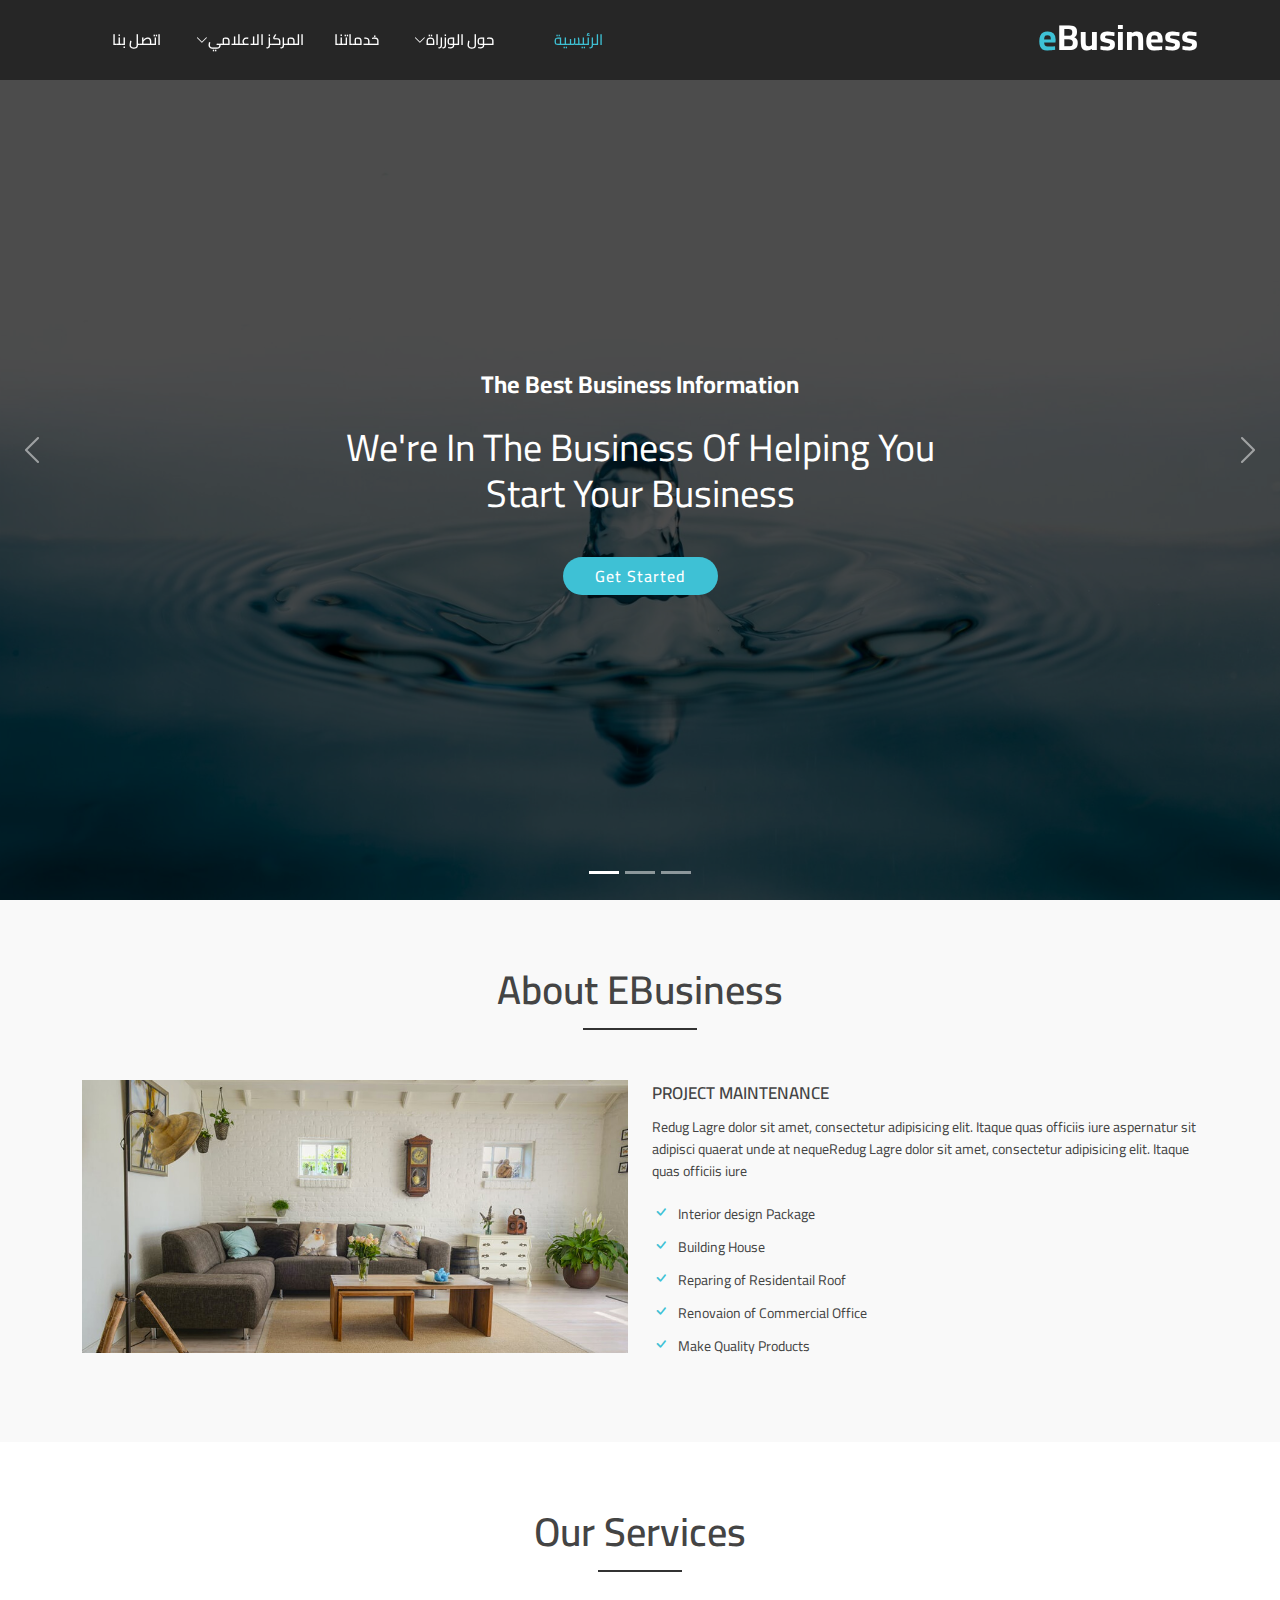
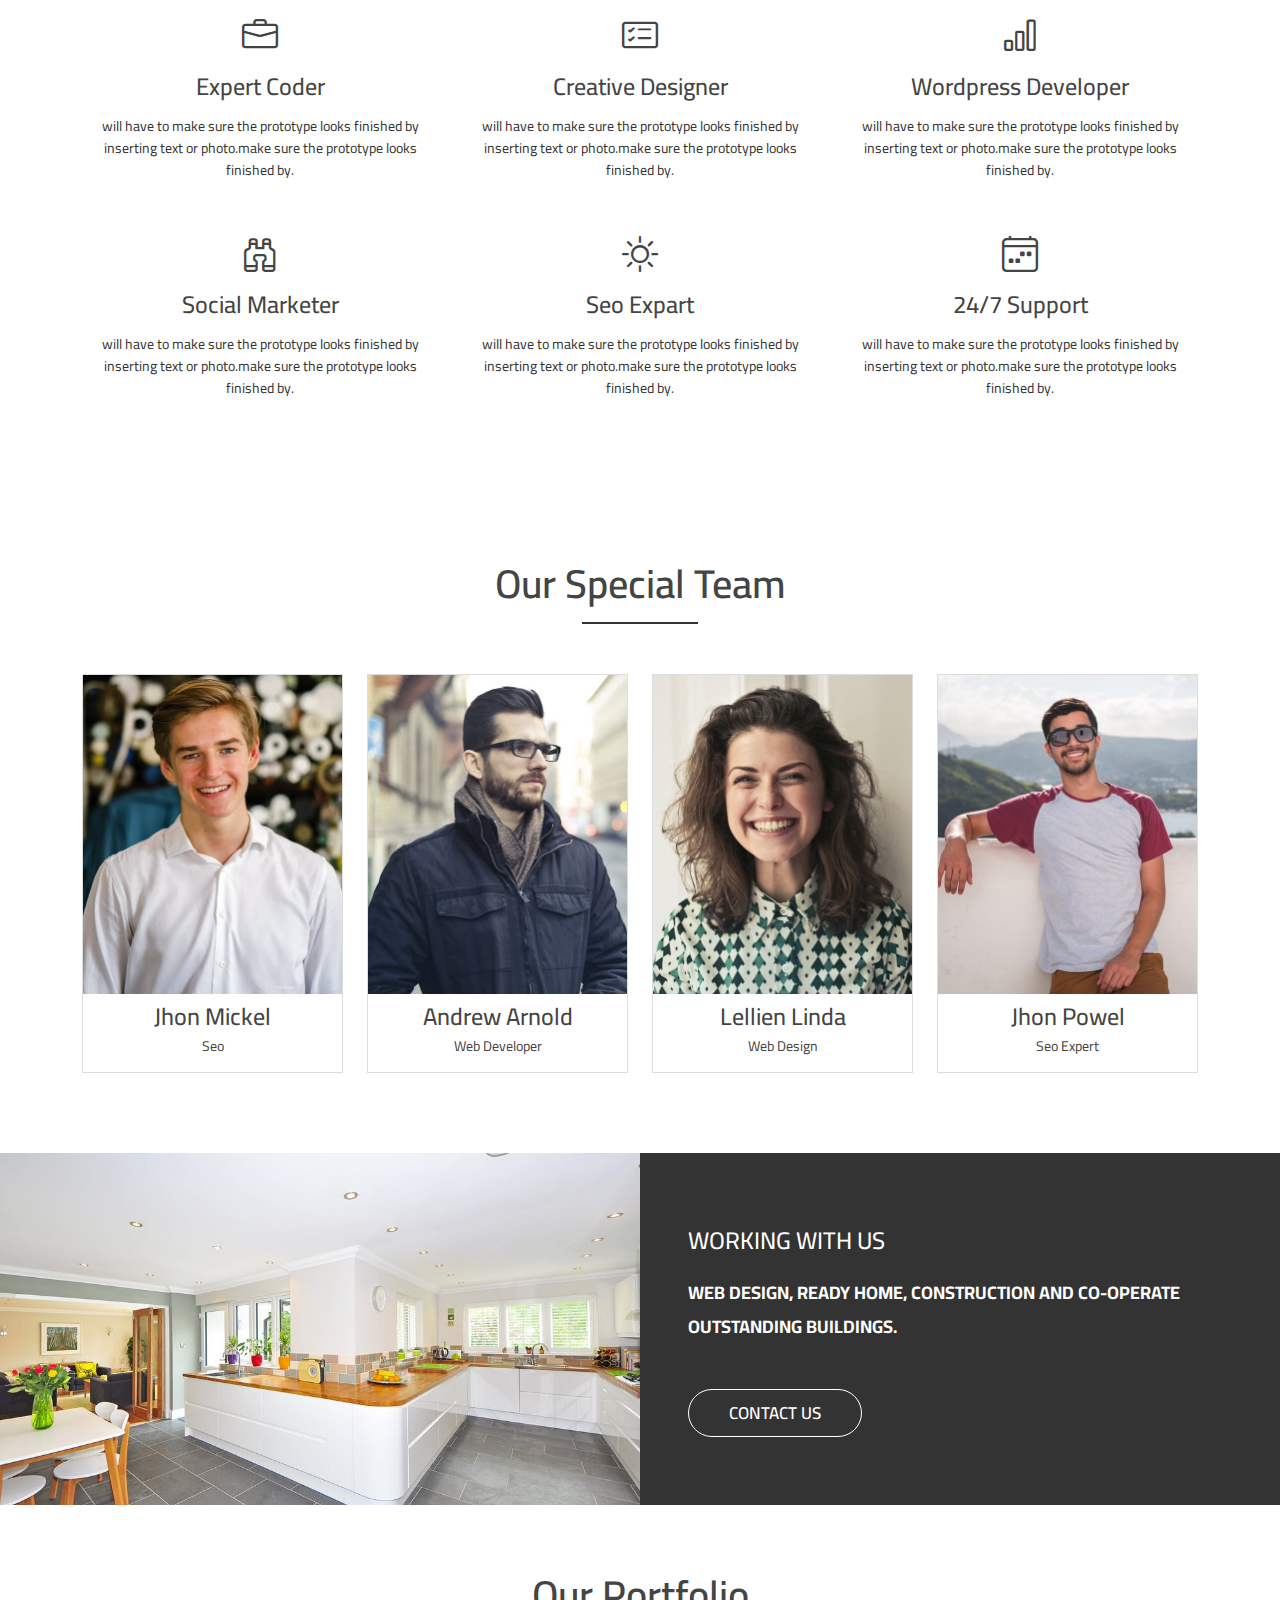
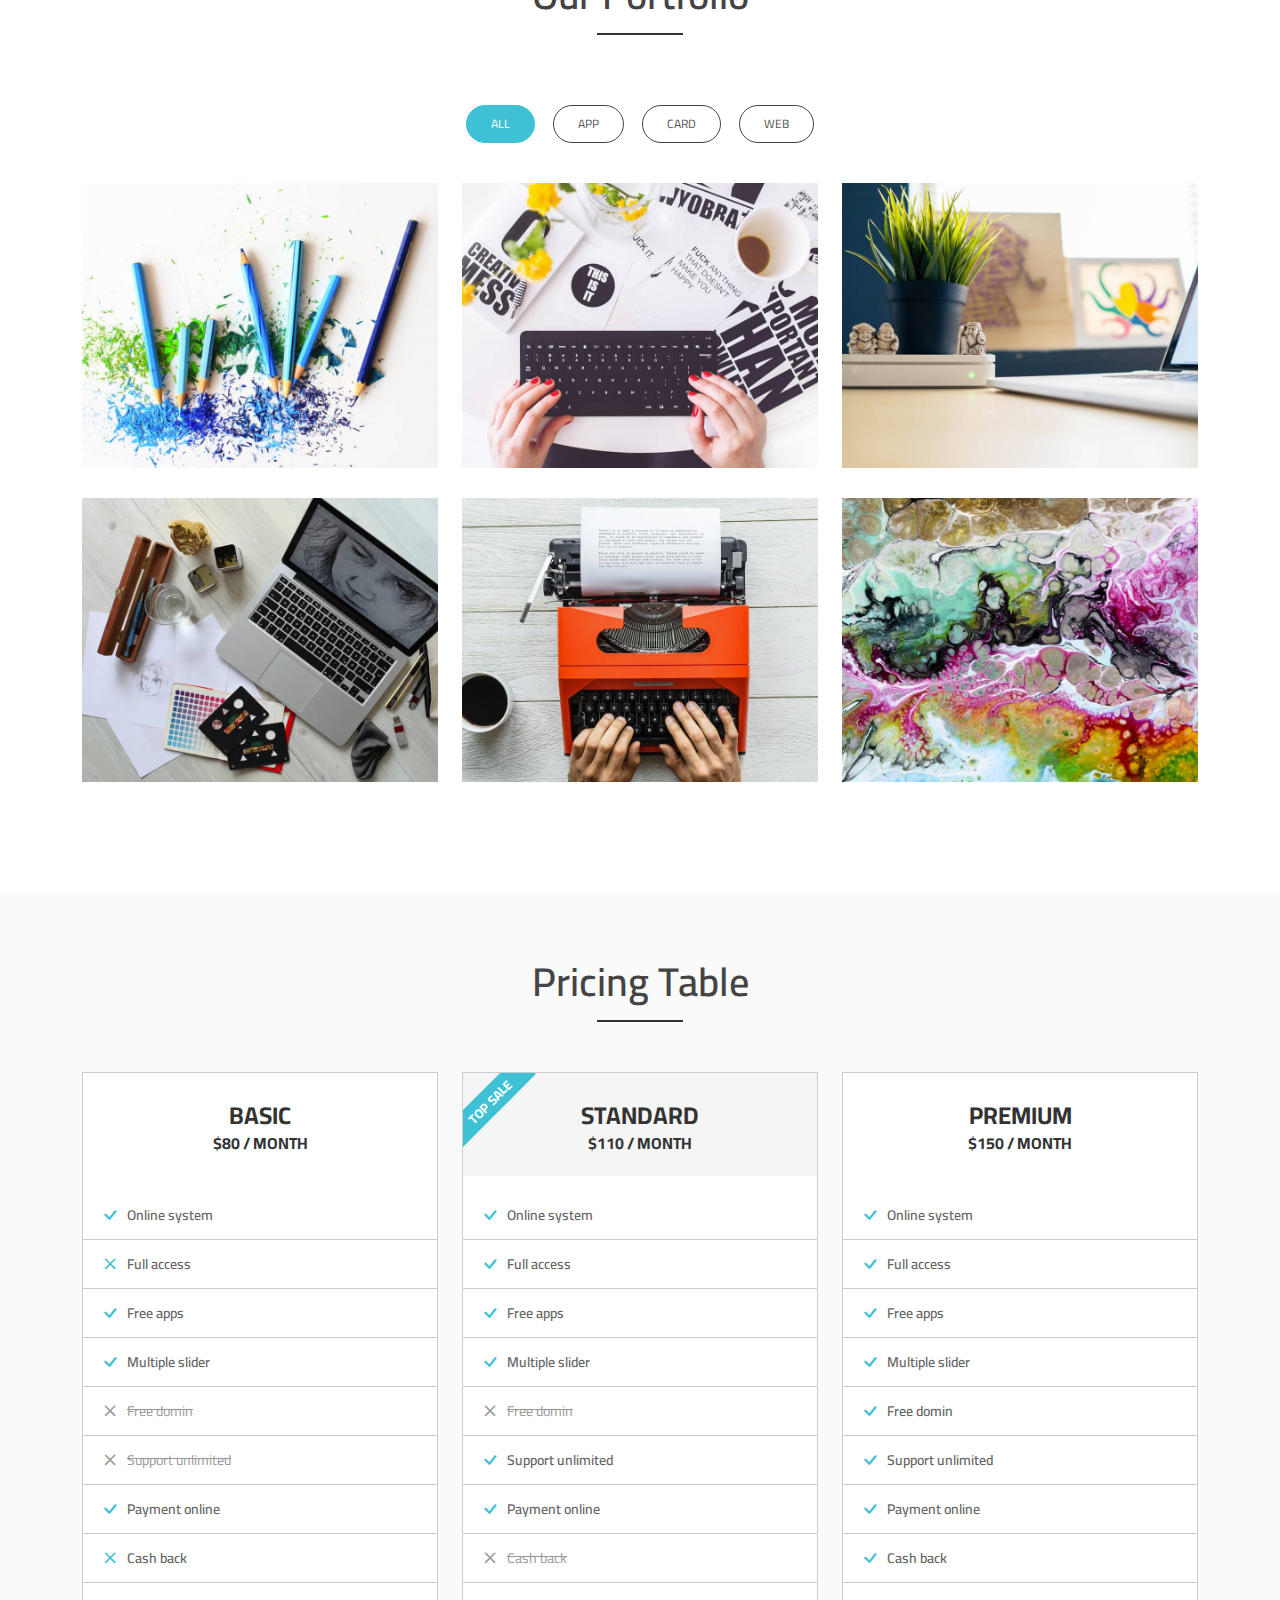
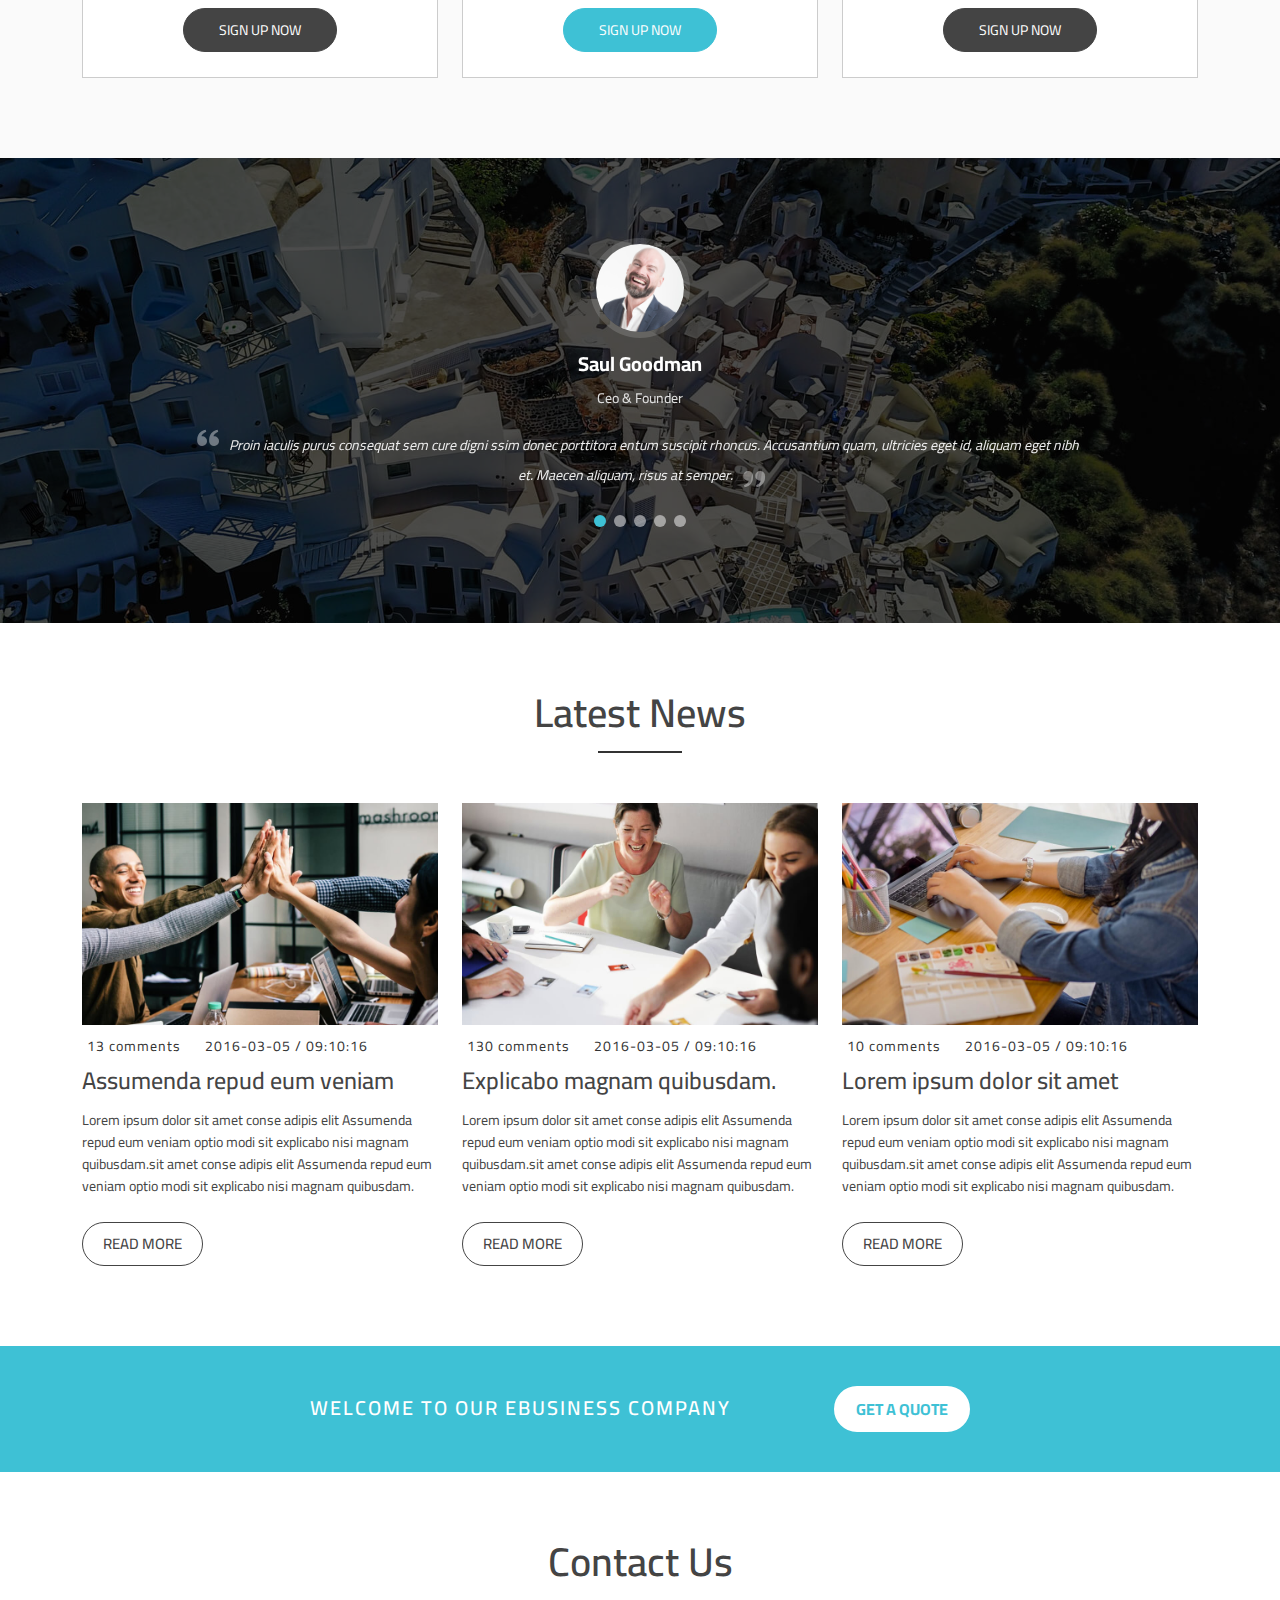
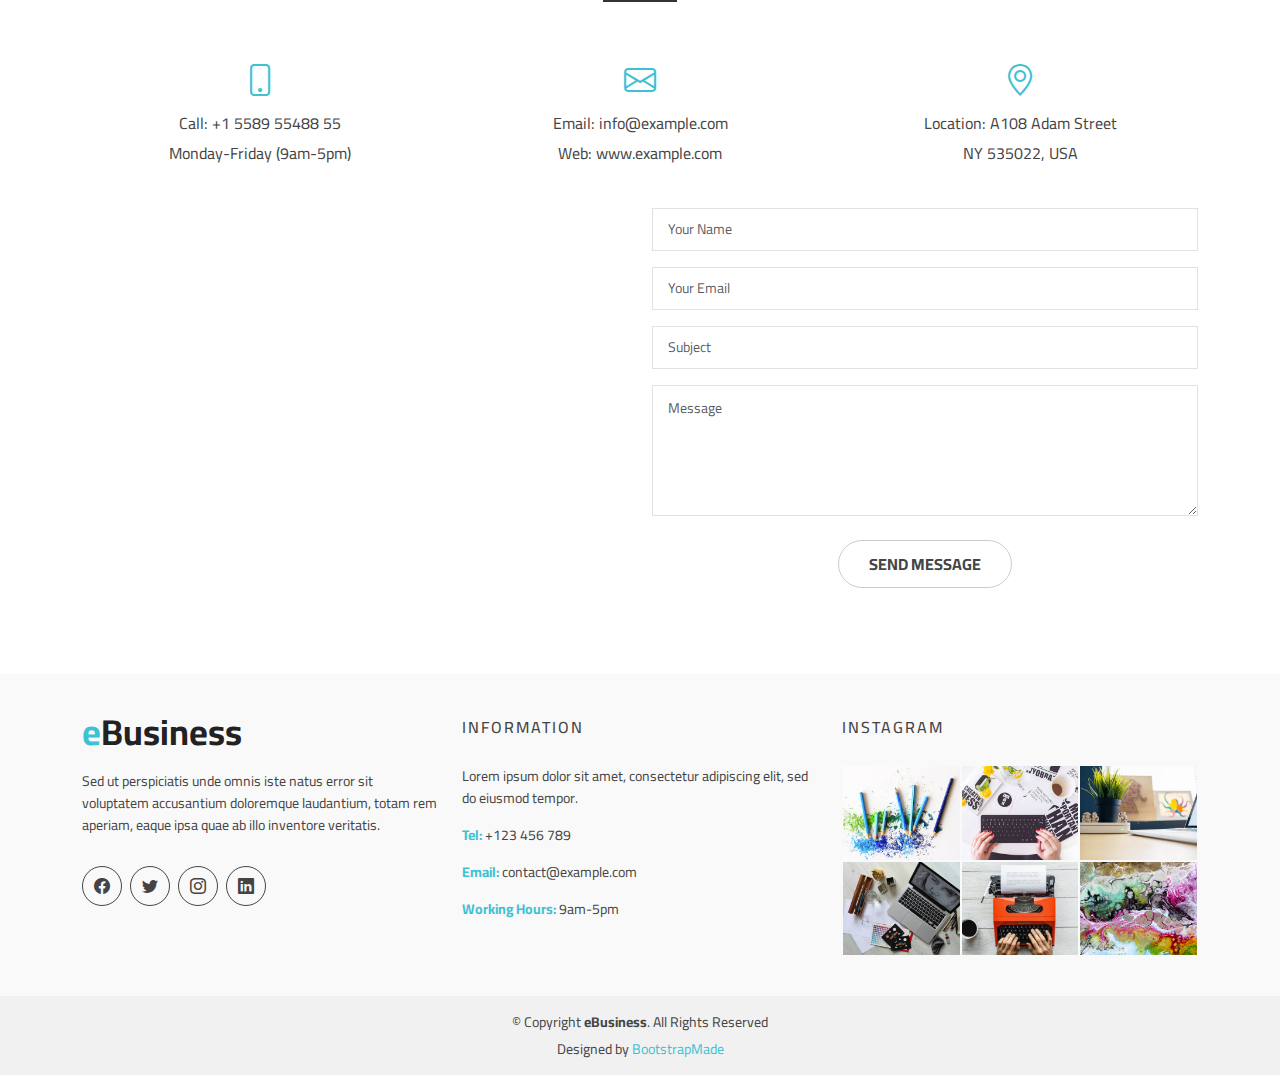
==== index.html @ b9f09166 "dd" ====
<!DOCTYPE html>
<html lang="en">

<head>
  <meta charset="utf-8">
  <meta content="width=device-width, initial-scale=1.0" name="viewport">

  <title>وزارة المياه</title>
  <meta content="" name="description">
  <meta content="" name="keywords">

  <!-- Favicons -->
  <link href="assets/img/favicon.png" rel="icon">
  <link href="assets/img/apple-touch-icon.png" rel="apple-touch-icon">

  <!-- Google Fonts -->
  <link href="https://fonts.googleapis.com/css?family=Cairo:300,400,400i,600,700|Raleway:300,400,400i,500,500i,700,800,900" rel="stylesheet">

  <!-- Vendor CSS Files -->
  <link href="assets/vendor/animate.css/animate.min.css" rel="stylesheet">
  <link href="assets/vendor/bootstrap/css/bootstrap.min.css" rel="stylesheet">
  <link href="assets/vendor/bootstrap-icons/bootstrap-icons.css" rel="stylesheet">
  <link href="assets/vendor/boxicons/css/boxicons.min.css" rel="stylesheet">
  <link href="assets/vendor/glightbox/css/glightbox.min.css" rel="stylesheet">
  <link href="assets/vendor/swiper/swiper-bundle.min.css" rel="stylesheet">

  <!-- Template Main CSS File -->
  <link href="assets/css/style.css" rel="stylesheet">

</head>

<body>

  <!-- ======= Header ======= -->
  <header id="header" class="fixed-top d-flex align-items-center" style="direction: rtl;">
    <div class="container d-flex justify-content-between">

      <div class="logo">
        <h1><a href="index.html"><span>e</span>Business</a></h1>
        <!-- Uncomment below if you prefer to use an image logo -->
        <!-- <a href="index.html"><img src="assets/img/logo.png" alt="" class="img-fluid"></a>-->
      </div>

      <nav id="navbar" class="navbar">
        <ul>
          <li><a class="nav-link scrollto active" href="#hero">الرئيسية</a></li>
          <li><a class="nav-link scrollto" href="#about"></a></li>
          <li class="dropdown"><a href="#"><span>حول الوزراة</span> <i class="bi bi-chevron-down"></i></a>
            <ul>
             
              <li><a href="#">نبدة عن وزارة</a></li>
              <li><a href="#">  اهدافنا</a></li>
              <li><a href="#">  هكيل الوزراة</a></li>

            </ul>
          </li>
          <li><a class="nav-link scrollto" href="#services">خدماتنا</a></li>
          <li class="dropdown"><a href="#"><span>المركز الاعلامي</span> <i class="bi bi-chevron-down"></i></a>
            <ul>
             
              <li><a href="#">الاخبار</a></li>
              <li><a href="#">  الاعلانات</a></li>
            </ul>
          </li>
          <li><a class="nav-link scrollto" href="#contact">اتصل بنا</a></li>
        </ul>
        <i class="bi bi-list mobile-nav-toggle"></i>
      </nav><!-- .navbar -->

    </div>
  </header><!-- End Header -->

  <!-- ======= hero Section ======= -->
  <section id="hero">
    <div class="hero-container">
      <div id="heroCarousel" class="carousel slide carousel-fade" data-bs-ride="carousel" data-bs-interval="5000">

        <ol id="hero-carousel-indicators" class="carousel-indicators"></ol>

        <div class="carousel-inner" role="listbox">

          <div class="carousel-item active" style="background-image: url(assets/img/hero-carousel/1.jpg)">
            <div class="carousel-container">
              <div class="container">
                <h2 class="animate__animated animate__fadeInDown">The Best Business Information </h2>
                <p class="animate__animated animate__fadeInUp">We're In The Business Of Helping You Start Your Business</p>
                <a href="#about" class="btn-get-started scrollto animate__animated animate__fadeInUp">Get Started</a>
              </div>
            </div>
          </div>

          <div class="carousel-item" style="background-image: url(assets/img/hero-carousel/2.jpg)">
            <div class="carousel-container">
              <div class="container">
                <h2 class="animate__animated animate__fadeInDown">At vero eos et accusamus</h2>
                <p class="animate__animated animate__fadeInUp">Helping Business Security & Peace of Mind for Your Family</p>
                <a href="#about" class="btn-get-started scrollto animate__animated animate__fadeInUp">Get Started</a>
              </div>
            </div>
          </div>

          <div class="carousel-item" style="background-image: url(assets/img/hero-carousel/3.jpg)">
            <div class="carousel-container">
              <div class="container">
                <h2 class="animate__animated animate__fadeInDown">Temporibus autem quibusdam</h2>
                <p class="animate__animated animate__fadeInUp">Beatae vitae dicta sunt explicabo. Nemo enim ipsam voluptatem</p>
                <a href="#about" class="btn-get-started scrollto animate__animated animate__fadeInUp">Get Started</a>
              </div>
            </div>
          </div>

        </div>

        <a class="carousel-control-prev" href="#heroCarousel" role="button" data-bs-slide="prev">
          <span class="carousel-control-prev-icon bi bi-chevron-left" aria-hidden="true"></span>
        </a>

        <a class="carousel-control-next" href="#heroCarousel" role="button" data-bs-slide="next">
          <span class="carousel-control-next-icon bi bi-chevron-right" aria-hidden="true"></span>
        </a>

      </div>
    </div>
  </section><!-- End Hero Section -->

  <main id="main">

    <!-- ======= About Section ======= -->
    <div id="about" class="about-area area-padding">
      <div class="container">
        <div class="row">
          <div class="col-md-12 col-sm-12 col-xs-12">
            <div class="section-headline text-center">
              <h2>About eBusiness</h2>
            </div>
          </div>
        </div>
        <div class="row">
          <!-- single-well start-->
          <div class="col-md-6 col-sm-6 col-xs-12">
            <div class="well-left">
              <div class="single-well">
                <a href="#">
                  <img src="assets/img/about/1.jpg" alt="">
                </a>
              </div>
            </div>
          </div>
          <!-- single-well end-->
          <div class="col-md-6 col-sm-6 col-xs-12">
            <div class="well-middle">
              <div class="single-well">
                <a href="#">
                  <h4 class="sec-head">project Maintenance</h4>
                </a>
                <p>
                  Redug Lagre dolor sit amet, consectetur adipisicing elit. Itaque quas officiis iure aspernatur sit adipisci quaerat unde at nequeRedug Lagre dolor sit amet, consectetur adipisicing elit. Itaque quas officiis iure
                </p>
                <ul>
                  <li>
                    <i class="bi bi-check"></i> Interior design Package
                  </li>
                  <li>
                    <i class="bi bi-check"></i> Building House
                  </li>
                  <li>
                    <i class="bi bi-check"></i> Reparing of Residentail Roof
                  </li>
                  <li>
                    <i class="bi bi-check"></i> Renovaion of Commercial Office
                  </li>
                  <li>
                    <i class="bi bi-check"></i> Make Quality Products
                  </li>
                </ul>
              </div>
            </div>
          </div>
          <!-- End col-->
        </div>
      </div>
    </div><!-- End About Section -->

    <!-- ======= Services Section ======= -->
    <div id="services" class="services-area area-padding">
      <div class="container">
        <div class="row">
          <div class="col-md-12 col-sm-12 col-xs-12">
            <div class="section-headline services-head text-center">
              <h2>Our Services</h2>
            </div>
          </div>
        </div>
        <div class="row text-center">
          <!-- Start Left services -->
          <div class="col-md-4 col-sm-4 col-xs-12">
            <div class="about-move">
              <div class="services-details">
                <div class="single-services">
                  <a class="services-icon" href="#">
                    <i class="bi bi-briefcase"></i>
                  </a>
                  <h4>Expert Coder</h4>
                  <p>
                    will have to make sure the prototype looks finished by inserting text or photo.make sure the prototype looks finished by.
                  </p>
                </div>
              </div>
              <!-- end about-details -->
            </div>
          </div>
          <div class="col-md-4 col-sm-4 col-xs-12">
            <div class="about-move">
              <div class="services-details">
                <div class="single-services">
                  <a class="services-icon" href="#">
                    <i class="bi bi-card-checklist"></i>
                  </a>
                  <h4>Creative Designer</h4>
                  <p>
                    will have to make sure the prototype looks finished by inserting text or photo.make sure the prototype looks finished by.
                  </p>
                </div>
              </div>
              <!-- end about-details -->
            </div>
          </div>
          <div class="col-md-4 col-sm-4 col-xs-12">
            <!-- end col-md-4 -->
            <div class=" about-move">
              <div class="services-details">
                <div class="single-services">
                  <a class="services-icon" href="#">
                    <i class="bi bi-bar-chart"></i>
                  </a>
                  <h4>Wordpress Developer</h4>
                  <p>
                    will have to make sure the prototype looks finished by inserting text or photo.make sure the prototype looks finished by.
                  </p>
                </div>
              </div>
              <!-- end about-details -->
            </div>
          </div>
          <div class="col-md-4 col-sm-4 col-xs-12">
            <!-- end col-md-4 -->
            <div class=" about-move">
              <div class="services-details">
                <div class="single-services">
                  <a class="services-icon" href="#">
                    <i class="bi bi-binoculars"></i>
                  </a>
                  <h4>Social Marketer </h4>
                  <p>
                    will have to make sure the prototype looks finished by inserting text or photo.make sure the prototype looks finished by.
                  </p>
                </div>
              </div>
              <!-- end about-details -->
            </div>
          </div>
          <!-- End Left services -->
          <div class="col-md-4 col-sm-4 col-xs-12">
            <!-- end col-md-4 -->
            <div class=" about-move">
              <div class="services-details">
                <div class="single-services">
                  <a class="services-icon" href="#">
                    <i class="bi bi-brightness-high"></i>
                  </a>
                  <h4>Seo Expart</h4>
                  <p>
                    will have to make sure the prototype looks finished by inserting text or photo.make sure the prototype looks finished by.
                  </p>
                </div>
              </div>
              <!-- end about-details -->
            </div>
          </div>
          <!-- End Left services -->
          <div class="col-md-4 col-sm-4 col-xs-12">
            <!-- end col-md-4 -->
            <div class=" about-move">
              <div class="services-details">
                <div class="single-services">
                  <a class="services-icon" href="#">
                    <i class="bi bi-calendar4-week"></i>
                  </a>
                  <h4>24/7 Support</h4>
                  <p>
                    will have to make sure the prototype looks finished by inserting text or photo.make sure the prototype looks finished by.
                  </p>
                </div>
              </div>
              <!-- end about-details -->
            </div>
          </div>
        </div>
      </div>
    </div><!-- End Services Section -->

    <!-- ======= Team Section ======= -->
    <div id="team" class="our-team-area area-padding">
      <div class="container">
        <div class="row">
          <div class="col-md-12 col-sm-12 col-xs-12">
            <div class="section-headline text-center">
              <h2>Our special Team</h2>
            </div>
          </div>
        </div>
        <div class="row">
          <div class="col-md-3 col-sm-3 col-xs-12">
            <div class="single-team-member">
              <div class="team-img">
                <a href="#">
                  <img src="assets/img/team/1.jpg" alt="">
                </a>
                <div class="team-social-icon text-center">
                  <ul>
                    <li>
                      <a href="#">
                        <i class="bi bi-facebook"></i>
                      </a>
                    </li>
                    <li>
                      <a href="#">
                        <i class="bi bi-twitter"></i>
                      </a>
                    </li>
                    <li>
                      <a href="#">
                        <i class="bi bi-instagram"></i>
                      </a>
                    </li>
                  </ul>
                </div>
              </div>
              <div class="team-content text-center">
                <h4>Jhon Mickel</h4>
                <p>Seo</p>
              </div>
            </div>
          </div>
          <!-- End column -->
          <div class="col-md-3 col-sm-3 col-xs-12">
            <div class="single-team-member">
              <div class="team-img">
                <a href="#">
                  <img src="assets/img/team/2.jpg" alt="">
                </a>
                <div class="team-social-icon text-center">
                  <ul>
                    <li>
                      <a href="#">
                        <i class="bi bi-facebook"></i>
                      </a>
                    </li>
                    <li>
                      <a href="#">
                        <i class="bi bi-twitter"></i>
                      </a>
                    </li>
                    <li>
                      <a href="#">
                        <i class="bi bi-instagram"></i>
                      </a>
                    </li>
                  </ul>
                </div>
              </div>
              <div class="team-content text-center">
                <h4>Andrew Arnold</h4>
                <p>Web Developer</p>
              </div>
            </div>
          </div>
          <!-- End column -->
          <div class="col-md-3 col-sm-3 col-xs-12">
            <div class="single-team-member">
              <div class="team-img">
                <a href="#">
                  <img src="assets/img/team/3.jpg" alt="">
                </a>
                <div class="team-social-icon text-center">
                  <ul>
                    <li>
                      <a href="#">
                        <i class="bi bi-facebook"></i>
                      </a>
                    </li>
                    <li>
                      <a href="#">
                        <i class="bi bi-twitter"></i>
                      </a>
                    </li>
                    <li>
                      <a href="#">
                        <i class="bi bi-instagram"></i>
                      </a>
                    </li>
                  </ul>
                </div>
              </div>
              <div class="team-content text-center">
                <h4>Lellien Linda</h4>
                <p>Web Design</p>
              </div>
            </div>
          </div>
          <!-- End column -->
          <div class="col-md-3 col-sm-3 col-xs-12">
            <div class="single-team-member">
              <div class="team-img">
                <a href="#">
                  <img src="assets/img/team/4.jpg" alt="">
                </a>
                <div class="team-social-icon text-center">
                  <ul>
                    <li>
                      <a href="#">
                        <i class="bi bi-facebook"></i>
                      </a>
                    </li>
                    <li>
                      <a href="#">
                        <i class="bi bi-twitter"></i>
                      </a>
                    </li>
                    <li>
                      <a href="#">
                        <i class="bi bi-instagram"></i>
                      </a>
                    </li>
                  </ul>
                </div>
              </div>
              <div class="team-content text-center">
                <h4>Jhon Powel</h4>
                <p>Seo Expert</p>
              </div>
            </div>
          </div>
          <!-- End column -->
        </div>
      </div>
    </div><!-- End Team Section -->

    <!-- ======= Rviews Section ======= -->
    <div class="reviews-area">
      <div class="row g-0">
        <div class="col-lg-6">
          <img src="assets/img/about/2.jpg" alt="" class="img-fluid">
        </div>
        <div class="col-lg-6 work-right-text d-flex align-items-center">
          <div class="px-5 py-5 py-lg-0">
            <h2>working with us</h2>
            <h5>Web Design, Ready Home, Construction and Co-operate Outstanding Buildings.</h5>
            <a href="#contact" class="ready-btn scrollto">Contact us</a>
          </div>
        </div>
      </div>
    </div><!-- End Rviews Section -->

    <!-- ======= Portfolio Section ======= -->
    <div id="portfolio" class="portfolio-area area-padding fix">
      <div class="container">
        <div class="row">
          <div class="col-lg-12 col-md-12 col-sm-12 col-xs-12">
            <div class="section-headline text-center">
              <h2>Our Portfolio</h2>
            </div>
          </div>
        </div>
        <div class="row wesome-project-1 fix">
          <!-- Start Portfolio -page -->
          <div class="col-lg-12 col-md-12 col-sm-12 col-xs-12">
            <ul id="portfolio-flters">
              <li data-filter="*" class="filter-active">All</li>
              <li data-filter=".filter-app">App</li>
              <li data-filter=".filter-card">Card</li>
              <li data-filter=".filter-web">Web</li>
            </ul>
          </div>
        </div>

        <div class="row awesome-project-content portfolio-container">

          <!-- portfolio-item start -->
          <div class="col-md-4 col-sm-4 col-xs-12 portfolio-item filter-app portfolio-item">
            <div class="single-awesome-project">
              <div class="awesome-img">
                <a href="#"><img src="assets/img/portfolio/1.jpg" alt="" /></a>
                <div class="add-actions text-center">
                  <div class="project-dec">
                    <a class="portfolio-lightbox" data-gallery="myGallery" href="assets/img/portfolio/1.jpg">
                      <h4>Business City</h4>
                      <span>Web Development</span>
                    </a>
                  </div>
                </div>
              </div>
            </div>
          </div>
          <!-- portfolio-item end -->

          <!-- portfolio-item start -->
          <div class="col-md-4 col-sm-4 col-xs-12 portfolio-item filter-web">
            <div class="single-awesome-project">
              <div class="awesome-img">
                <a href="#"><img src="assets/img/portfolio/2.jpg" alt="" /></a>
                <div class="add-actions text-center">
                  <div class="project-dec">
                    <a class="portfolio-lightbox" data-gallery="myGallery" href="assets/img/portfolio/2.jpg">
                      <h4>Blue Sea</h4>
                      <span>Photosho</span>
                    </a>
                  </div>
                </div>
              </div>
            </div>
          </div>
          <!-- portfolio-item end -->

          <!-- portfolio-item start -->
          <div class="col-md-4 col-sm-4 col-xs-12 portfolio-item filter-card">
            <div class="single-awesome-project">
              <div class="awesome-img">
                <a href="#"><img src="assets/img/portfolio/3.jpg" alt="" /></a>
                <div class="add-actions text-center">
                  <div class="project-dec">
                    <a class="portfolio-lightbox" data-gallery="myGallery" href="assets/img/portfolio/3.jpg">
                      <h4>Beautiful Nature</h4>
                      <span>Web Design</span>
                    </a>
                  </div>
                </div>
              </div>
            </div>
          </div>
          <!-- portfolio-item end -->

          <!-- portfolio-item start -->
          <div class="col-md-4 col-sm-4 col-xs-12 portfolio-item filter-web">
            <div class="single-awesome-project">
              <div class="awesome-img">
                <a href="#"><img src="assets/img/portfolio/4.jpg" alt="" /></a>
                <div class="add-actions text-center">
                  <div class="project-dec">
                    <a class="portfolio-lightbox" data-gallery="myGallery" href="assets/img/portfolio/4.jpg">
                      <h4>Creative Team</h4>
                      <span>Web design</span>
                    </a>
                  </div>
                </div>
              </div>
            </div>
          </div>
          <!-- portfolio-item end -->

          <!-- portfolio-item start -->
          <div class="col-md-4 col-sm-4 col-xs-12 portfolio-item filter-app">
            <div class="single-awesome-project">
              <div class="awesome-img">
                <a href="#"><img src="assets/img/portfolio/5.jpg" alt="" /></a>
                <div class="add-actions text-center text-center">
                  <div class="project-dec">
                    <a class="portfolio-lightbox" data-gallery="myGallery" href="assets/img/portfolio/5.jpg">
                      <h4>Beautiful Flower</h4>
                      <span>Web Development</span>
                    </a>
                  </div>
                </div>
              </div>
            </div>
          </div>
          <!-- portfolio-item end -->

          <!-- portfolio-item start -->
          <div class="col-md-4 col-sm-4 col-xs-12 portfolio-item filter-web">
            <div class="single-awesome-project">
              <div class="awesome-img">
                <a href="#"><img src="assets/img/portfolio/6.jpg" alt="" /></a>
                <div class="add-actions text-center">
                  <div class="project-dec">
                    <a class="portfolio-lightbox" data-gallery="myGallery" href="assets/img/portfolio/6.jpg">
                      <h4>Night Hill</h4>
                      <span>Photoshop</span>
                    </a>
                  </div>
                </div>
              </div>
            </div>
          </div>
          <!-- portfolio-item end -->

        </div>
      </div>
    </div><!-- End Portfolio Section -->

    <!-- ======= Pricing Section ======= -->
    <div id="pricing" class="pricing-area area-padding">
      <div class="container">
        <div class="row">
          <div class="col-md-12 col-sm-12 col-xs-12">
            <div class="section-headline text-center">
              <h2>Pricing Table</h2>
            </div>
          </div>
        </div>
        <div class="row">
          <div class="col-md-4 col-sm-4 col-xs-12">
            <div class="pri_table_list">
              <h3>basic <br /> <span>$80 / month</span></h3>
              <ol>
                <li class="check"><i class="bi bi-check"></i><span>Online system</span></li>
                <li class="check"><i class="bi bi-x"></i><span>Full access</span></li>
                <li class="check"><i class="bi bi-check"></i><span>Free apps</span></li>
                <li class="check"><i class="bi bi-check"></i><span>Multiple slider</span></li>
                <li class="cross"><i class="bi bi-x"></i><span>Free domin</span></li>
                <li class="cross"><i class="bi bi-x"></i><span>Support unlimited</span></li>
                <li class="check"><i class="bi bi-check"></i><span>Payment online</span></li>
                <li class="check"><i class="bi bi-x"></i><span>Cash back</span></li>
              </ol>
              <button>sign up now</button>
            </div>
          </div>
          <div class="col-md-4 col-sm-4 col-xs-12">
            <div class="pri_table_list active">
              <span class="saleon">top sale</span>
              <h3>standard <br /> <span>$110 / month</span></h3>
              <ol>
                <li class="check"><i class="bi bi-check"></i><span>Online system</span></li>
                <li class="check"><i class="bi bi-check"></i><span>Full access</span></li>
                <li class="check"><i class="bi bi-check"></i><span>Free apps</span></li>
                <li class="check"><i class="bi bi-check"></i><span>Multiple slider</span></li>
                <li class="cross"><i class="bi bi-x"></i><span>Free domin</span></li>
                <li class="check"><i class="bi bi-check"></i><span>Support unlimited</span></li>
                <li class="check"><i class="bi bi-check"></i><span>Payment online</span></li>
                <li class="cross"><i class="bi bi-x"></i><span>Cash back</span></li>
              </ol>
              <button>sign up now</button>
            </div>
          </div>
          <div class="col-md-4 col-sm-4 col-xs-12">
            <div class="pri_table_list">
              <h3>premium <br /> <span>$150 / month</span></h3>
              <ol>
                <li class="check"><i class="bi bi-check"></i><span>Online system</span></li>
                <li class="check"><i class="bi bi-check"></i><span>Full access</span></li>
                <li class="check"><i class="bi bi-check"></i><span>Free apps</span></li>
                <li class="check"><i class="bi bi-check"></i><span>Multiple slider</span></li>
                <li class="check"><i class="bi bi-check"></i><span>Free domin</span></li>
                <li class="check"><i class="bi bi-check"></i><span>Support unlimited</span></li>
                <li class="check"><i class="bi bi-check"></i><span>Payment online</span></li>
                <li class="check"><i class="bi bi-check"></i><span>Cash back</span></li>
              </ol>
              <button>sign up now</button>
            </div>
          </div>
        </div>
      </div>
    </div><!-- End Pricing Section -->

    <!-- ======= Testimonials Section ======= -->
    <div id="testimonials" class="testimonials">
      <div class="container">

        <div class="testimonials-slider swiper">
          <div class="swiper-wrapper">

            <div class="swiper-slide">
              <div class="testimonial-item">
                <img src="assets/img/testimonials/testimonials-1.jpg" class="testimonial-img" alt="">
                <h3>Saul Goodman</h3>
                <h4>Ceo &amp; Founder</h4>
                <p>
                  <i class="bx bxs-quote-alt-left quote-icon-left"></i>
                  Proin iaculis purus consequat sem cure digni ssim donec porttitora entum suscipit rhoncus. Accusantium quam, ultricies eget id, aliquam eget nibh et. Maecen aliquam, risus at semper.
                  <i class="bx bxs-quote-alt-right quote-icon-right"></i>
                </p>
              </div>
            </div><!-- End testimonial item -->

            <div class="swiper-slide">
              <div class="testimonial-item">
                <img src="assets/img/testimonials/testimonials-2.jpg" class="testimonial-img" alt="">
                <h3>Sara Wilsson</h3>
                <h4>Designer</h4>
                <p>
                  <i class="bx bxs-quote-alt-left quote-icon-left"></i>
                  Export tempor illum tamen malis malis eram quae irure esse labore quem cillum quid cillum eram malis quorum velit fore eram velit sunt aliqua noster fugiat irure amet legam anim culpa.
                  <i class="bx bxs-quote-alt-right quote-icon-right"></i>
                </p>
              </div>
            </div><!-- End testimonial item -->

            <div class="swiper-slide">
              <div class="testimonial-item">
                <img src="assets/img/testimonials/testimonials-3.jpg" class="testimonial-img" alt="">
                <h3>Jena Karlis</h3>
                <h4>Store Owner</h4>
                <p>
                  <i class="bx bxs-quote-alt-left quote-icon-left"></i>
                  Enim nisi quem export duis labore cillum quae magna enim sint quorum nulla quem veniam duis minim tempor labore quem eram duis noster aute amet eram fore quis sint minim.
                  <i class="bx bxs-quote-alt-right quote-icon-right"></i>
                </p>
              </div>
            </div><!-- End testimonial item -->

            <div class="swiper-slide">
              <div class="testimonial-item">
                <img src="assets/img/testimonials/testimonials-4.jpg" class="testimonial-img" alt="">
                <h3>Matt Brandon</h3>
                <h4>Freelancer</h4>
                <p>
                  <i class="bx bxs-quote-alt-left quote-icon-left"></i>
                  Fugiat enim eram quae cillum dolore dolor amet nulla culpa multos export minim fugiat minim velit minim dolor enim duis veniam ipsum anim magna sunt elit fore quem dolore labore illum veniam.
                  <i class="bx bxs-quote-alt-right quote-icon-right"></i>
                </p>
              </div>
            </div><!-- End testimonial item -->

            <div class="swiper-slide">
              <div class="testimonial-item">
                <img src="assets/img/testimonials/testimonials-5.jpg" class="testimonial-img" alt="">
                <h3>John Larson</h3>
                <h4>Entrepreneur</h4>
                <p>
                  <i class="bx bxs-quote-alt-left quote-icon-left"></i>
                  Quis quorum aliqua sint quem legam fore sunt eram irure aliqua veniam tempor noster veniam enim culpa labore duis sunt culpa nulla illum cillum fugiat legam esse veniam culpa fore nisi cillum quid.
                  <i class="bx bxs-quote-alt-right quote-icon-right"></i>
                </p>
              </div>
            </div><!-- End testimonial item -->

          </div>
          <div class="swiper-pagination"></div>
        </div>

      </div>
    </div><!-- End Testimonials Section -->

    <!-- ======= Blog Section ======= -->
    <div id="blog" class="blog-area">
      <div class="blog-inner area-padding">
        <div class="blog-overly"></div>
        <div class="container ">
          <div class="row">
            <div class="col-md-12 col-sm-12 col-xs-12">
              <div class="section-headline text-center">
                <h2>Latest News</h2>
              </div>
            </div>
          </div>
          <div class="row">
            <!-- Start Left Blog -->
            <div class="col-md-4 col-sm-4 col-xs-12">
              <div class="single-blog">
                <div class="single-blog-img">
                  <a href="blog.html">
                    <img src="assets/img/blog/1.jpg" alt="">
                  </a>
                </div>
                <div class="blog-meta">
                  <span class="comments-type">
                    <i class="fa fa-comment-o"></i>
                    <a href="#">13 comments</a>
                  </span>
                  <span class="date-type">
                    <i class="fa fa-calendar"></i>2016-03-05 / 09:10:16
                  </span>
                </div>
                <div class="blog-text">
                  <h4>
                    <a href="blog.html">Assumenda repud eum veniam</a>
                  </h4>
                  <p>
                    Lorem ipsum dolor sit amet conse adipis elit Assumenda repud eum veniam optio modi sit explicabo nisi magnam quibusdam.sit amet conse adipis elit Assumenda repud eum veniam optio modi sit explicabo nisi magnam quibusdam.
                  </p>
                </div>
                <span>
                  <a href="blog.html" class="ready-btn">Read more</a>
                </span>
              </div>
              <!-- Start single blog -->
            </div>
            <!-- End Left Blog-->
            <!-- Start Left Blog -->
            <div class="col-md-4 col-sm-4 col-xs-12">
              <div class="single-blog">
                <div class="single-blog-img">
                  <a href="blog.html">
                    <img src="assets/img/blog/2.jpg" alt="">
                  </a>
                </div>
                <div class="blog-meta">
                  <span class="comments-type">
                    <i class="fa fa-comment-o"></i>
                    <a href="#">130 comments</a>
                  </span>
                  <span class="date-type">
                    <i class="fa fa-calendar"></i>2016-03-05 / 09:10:16
                  </span>
                </div>
                <div class="blog-text">
                  <h4>
                    <a href="blog.html">Explicabo magnam quibusdam.</a>
                  </h4>
                  <p>
                    Lorem ipsum dolor sit amet conse adipis elit Assumenda repud eum veniam optio modi sit explicabo nisi magnam quibusdam.sit amet conse adipis elit Assumenda repud eum veniam optio modi sit explicabo nisi magnam quibusdam.
                  </p>
                </div>
                <span>
                  <a href="blog.html" class="ready-btn">Read more</a>
                </span>
              </div>
              <!-- Start single blog -->
            </div>
            <!-- End Left Blog-->
            <!-- Start Right Blog-->
            <div class="col-md-4 col-sm-4 col-xs-12">
              <div class="single-blog">
                <div class="single-blog-img">
                  <a href="blog.html">
                    <img src="assets/img/blog/3.jpg" alt="">
                  </a>
                </div>
                <div class="blog-meta">
                  <span class="comments-type">
                    <i class="fa fa-comment-o"></i>
                    <a href="#">10 comments</a>
                  </span>
                  <span class="date-type">
                    <i class="fa fa-calendar"></i>2016-03-05 / 09:10:16
                  </span>
                </div>
                <div class="blog-text">
                  <h4>
                    <a href="blog.html">Lorem ipsum dolor sit amet</a>
                  </h4>
                  <p>
                    Lorem ipsum dolor sit amet conse adipis elit Assumenda repud eum veniam optio modi sit explicabo nisi magnam quibusdam.sit amet conse adipis elit Assumenda repud eum veniam optio modi sit explicabo nisi magnam quibusdam.
                  </p>
                </div>
                <span>
                  <a href="blog.html" class="ready-btn">Read more</a>
                </span>
              </div>
            </div>
            <!-- End Right Blog-->
          </div>
        </div>
      </div>
    </div><!-- End Blog Section -->

    <!-- ======= Suscribe Section ======= -->
    <div class="suscribe-area">
      <div class="container">
        <div class="row">
          <div class="col-lg-12 col-md-12 col-sm-12 col-xs=12">
            <div class="suscribe-text text-center">
              <h3>Welcome to our eBusiness company</h3>
              <a class="sus-btn" href="#">Get A quote</a>
            </div>
          </div>
        </div>
      </div>
    </div><!-- End Suscribe Section -->

    <!-- ======= Contact Section ======= -->
    <div id="contact" class="contact-area">
      <div class="contact-inner area-padding">
        <div class="contact-overly"></div>
        <div class="container ">
          <div class="row">
            <div class="col-md-12 col-sm-12 col-xs-12">
              <div class="section-headline text-center">
                <h2>Contact us</h2>
              </div>
            </div>
          </div>
          <div class="row">
            <!-- Start contact icon column -->
            <div class="col-md-4">
              <div class="contact-icon text-center">
                <div class="single-icon">
                  <i class="bi bi-phone"></i>
                  <p>
                    Call: +1 5589 55488 55<br>
                    <span>Monday-Friday (9am-5pm)</span>
                  </p>
                </div>
              </div>
            </div>
            <!-- Start contact icon column -->
            <div class="col-md-4">
              <div class="contact-icon text-center">
                <div class="single-icon">
                  <i class="bi bi-envelope"></i>
                  <p>
                    Email: info@example.com<br>
                    <span>Web: www.example.com</span>
                  </p>
                </div>
              </div>
            </div>
            <!-- Start contact icon column -->
            <div class="col-md-4">
              <div class="contact-icon text-center">
                <div class="single-icon">
                  <i class="bi bi-geo-alt"></i>
                  <p>
                    Location: A108 Adam Street<br>
                    <span>NY 535022, USA</span>
                  </p>
                </div>
              </div>
            </div>
          </div>
          <div class="row">

            <!-- Start Google Map -->
            <div class="col-md-6">
              <!-- Start Map -->
              <iframe src="https://www.google.com/maps/embed?pb=!1m18!1m12!1m3!1d22864.11283411948!2d-73.96468908098944!3d40.630720240038435!2m3!1f0!2f0!3f0!3m2!1i1024!2i768!4f13.1!3m3!1m2!1s0x89c24fa5d33f083b%3A0xc80b8f06e177fe62!2sNew+York%2C+NY%2C+USA!5e0!3m2!1sen!2sbg!4v1540447494452" width="100%" height="380" frameborder="0" style="border:0" allowfullscreen></iframe>
              <!-- End Map -->
            </div>
            <!-- End Google Map -->

            <!-- Start  contact -->
            <div class="col-md-6">
              <div class="form contact-form">
                <form action="forms/contact.php" method="post" role="form" class="php-email-form">
                  <div class="form-group">
                    <input type="text" name="name" class="form-control" id="name" placeholder="Your Name" required>
                  </div>
                  <div class="form-group mt-3">
                    <input type="email" class="form-control" name="email" id="email" placeholder="Your Email" required>
                  </div>
                  <div class="form-group mt-3">
                    <input type="text" class="form-control" name="subject" id="subject" placeholder="Subject" required>
                  </div>
                  <div class="form-group mt-3">
                    <textarea class="form-control" name="message" rows="5" placeholder="Message" required></textarea>
                  </div>
                  <div class="my-3">
                    <div class="loading">Loading</div>
                    <div class="error-message"></div>
                    <div class="sent-message">Your message has been sent. Thank you!</div>
                  </div>
                  <div class="text-center"><button type="submit">Send Message</button></div>
                </form>
              </div>
            </div>
            <!-- End Left contact -->
          </div>
        </div>
      </div>
    </div><!-- End Contact Section -->

  </main><!-- End #main -->

  <!-- ======= Footer ======= -->
  <footer>
    <div class="footer-area">
      <div class="container">
        <div class="row">
          <div class="col-md-4">
            <div class="footer-content">
              <div class="footer-head">
                <div class="footer-logo">
                  <h2><span>e</span>Business</h2>
                </div>

                <p>Sed ut perspiciatis unde omnis iste natus error sit voluptatem accusantium doloremque laudantium, totam rem aperiam, eaque ipsa quae ab illo inventore veritatis.</p>
                <div class="footer-icons">
                  <ul>
                    <li>
                      <a href="#"><i class="bi bi-facebook"></i></a>
                    </li>
                    <li>
                      <a href="#"><i class="bi bi-twitter"></i></a>
                    </li>
                    <li>
                      <a href="#"><i class="bi bi-instagram"></i></a>
                    </li>
                    <li>
                      <a href="#"><i class="bi bi-linkedin"></i></a>
                    </li>
                  </ul>
                </div>
              </div>
            </div>
          </div>
          <!-- end single footer -->
          <div class="col-md-4">
            <div class="footer-content">
              <div class="footer-head">
                <h4>information</h4>
                <p>
                  Lorem ipsum dolor sit amet, consectetur adipiscing elit, sed do eiusmod tempor.
                </p>
                <div class="footer-contacts">
                  <p><span>Tel:</span> +123 456 789</p>
                  <p><span>Email:</span> contact@example.com</p>
                  <p><span>Working Hours:</span> 9am-5pm</p>
                </div>
              </div>
            </div>
          </div>
          <!-- end single footer -->
          <div class="col-md-4">
            <div class="footer-content">
              <div class="footer-head">
                <h4>Instagram</h4>
                <div class="flicker-img">
                  <a href="#"><img src="assets/img/portfolio/1.jpg" alt=""></a>
                  <a href="#"><img src="assets/img/portfolio/2.jpg" alt=""></a>
                  <a href="#"><img src="assets/img/portfolio/3.jpg" alt=""></a>
                  <a href="#"><img src="assets/img/portfolio/4.jpg" alt=""></a>
                  <a href="#"><img src="assets/img/portfolio/5.jpg" alt=""></a>
                  <a href="#"><img src="assets/img/portfolio/6.jpg" alt=""></a>
                </div>
              </div>
            </div>
          </div>
        </div>
      </div>
    </div>
    <div class="footer-area-bottom">
      <div class="container">
        <div class="row">
          <div class="col-md-12 col-sm-12 col-xs-12">
            <div class="copyright text-center">
              <p>
                &copy; Copyright <strong>eBusiness</strong>. All Rights Reserved
              </p>
            </div>
            <div class="credits">
              <!--
              All the links in the footer should remain intact.
              You can delete the links only if you purchased the pro version.
              Licensing information: https://bootstrapmade.com/license/
              Purchase the pro version with working PHP/AJAX contact form: https://bootstrapmade.com/buy/?theme=eBusiness
            -->
              Designed by <a href="https://bootstrapmade.com/">BootstrapMade</a>
            </div>
          </div>
        </div>
      </div>
    </div>
  </footer><!-- End  Footer -->

  <div id="preloader"></div>
  <a href="#" class="back-to-top d-flex align-items-center justify-content-center"><i class="bi bi-arrow-up-short"></i></a>

  <!-- Vendor JS Files -->
  <script src="assets/vendor/bootstrap/js/bootstrap.bundle.min.js"></script>
  <script src="assets/vendor/glightbox/js/glightbox.min.js"></script>
  <script src="assets/vendor/isotope-layout/isotope.pkgd.min.js"></script>
  <script src="assets/vendor/swiper/swiper-bundle.min.js"></script>
  <script src="assets/vendor/php-email-form/validate.js"></script>

  <!-- Template Main JS File -->
  <script src="assets/js/main.js"></script>

</body>

</html>
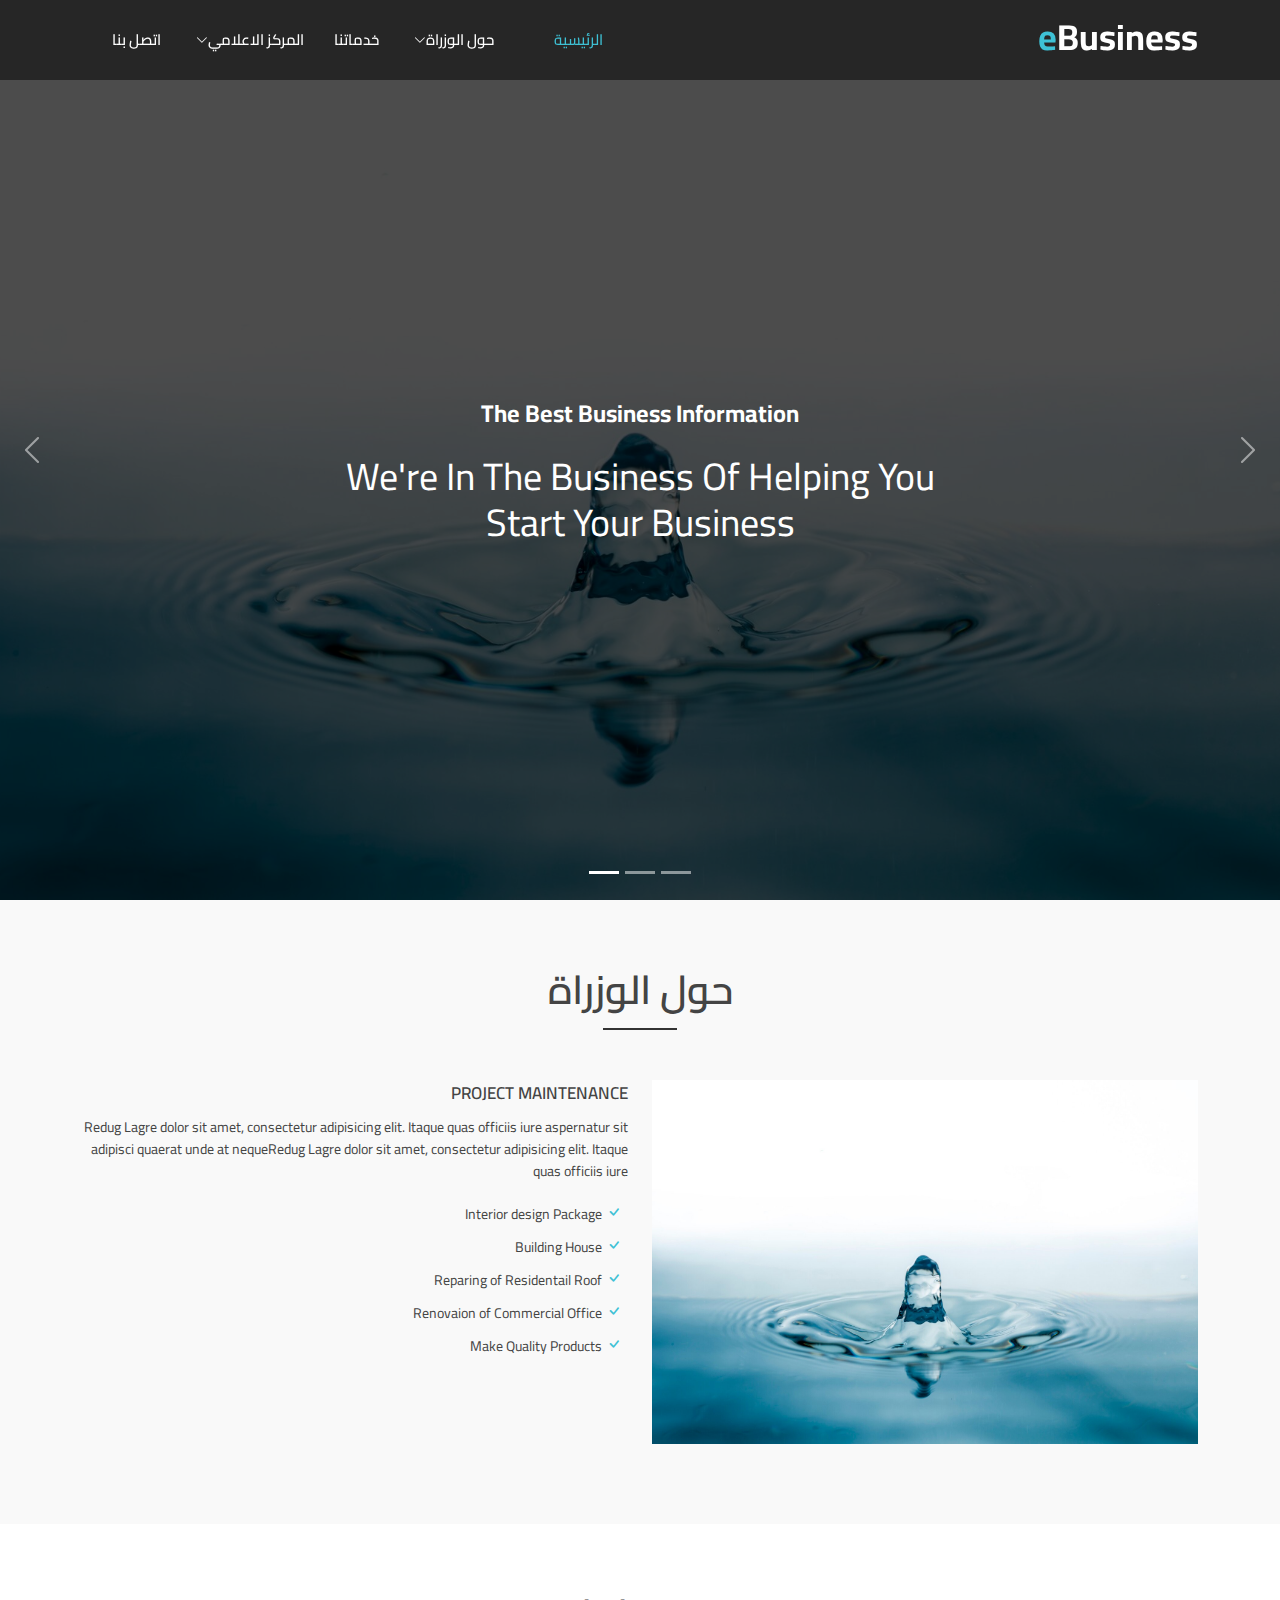
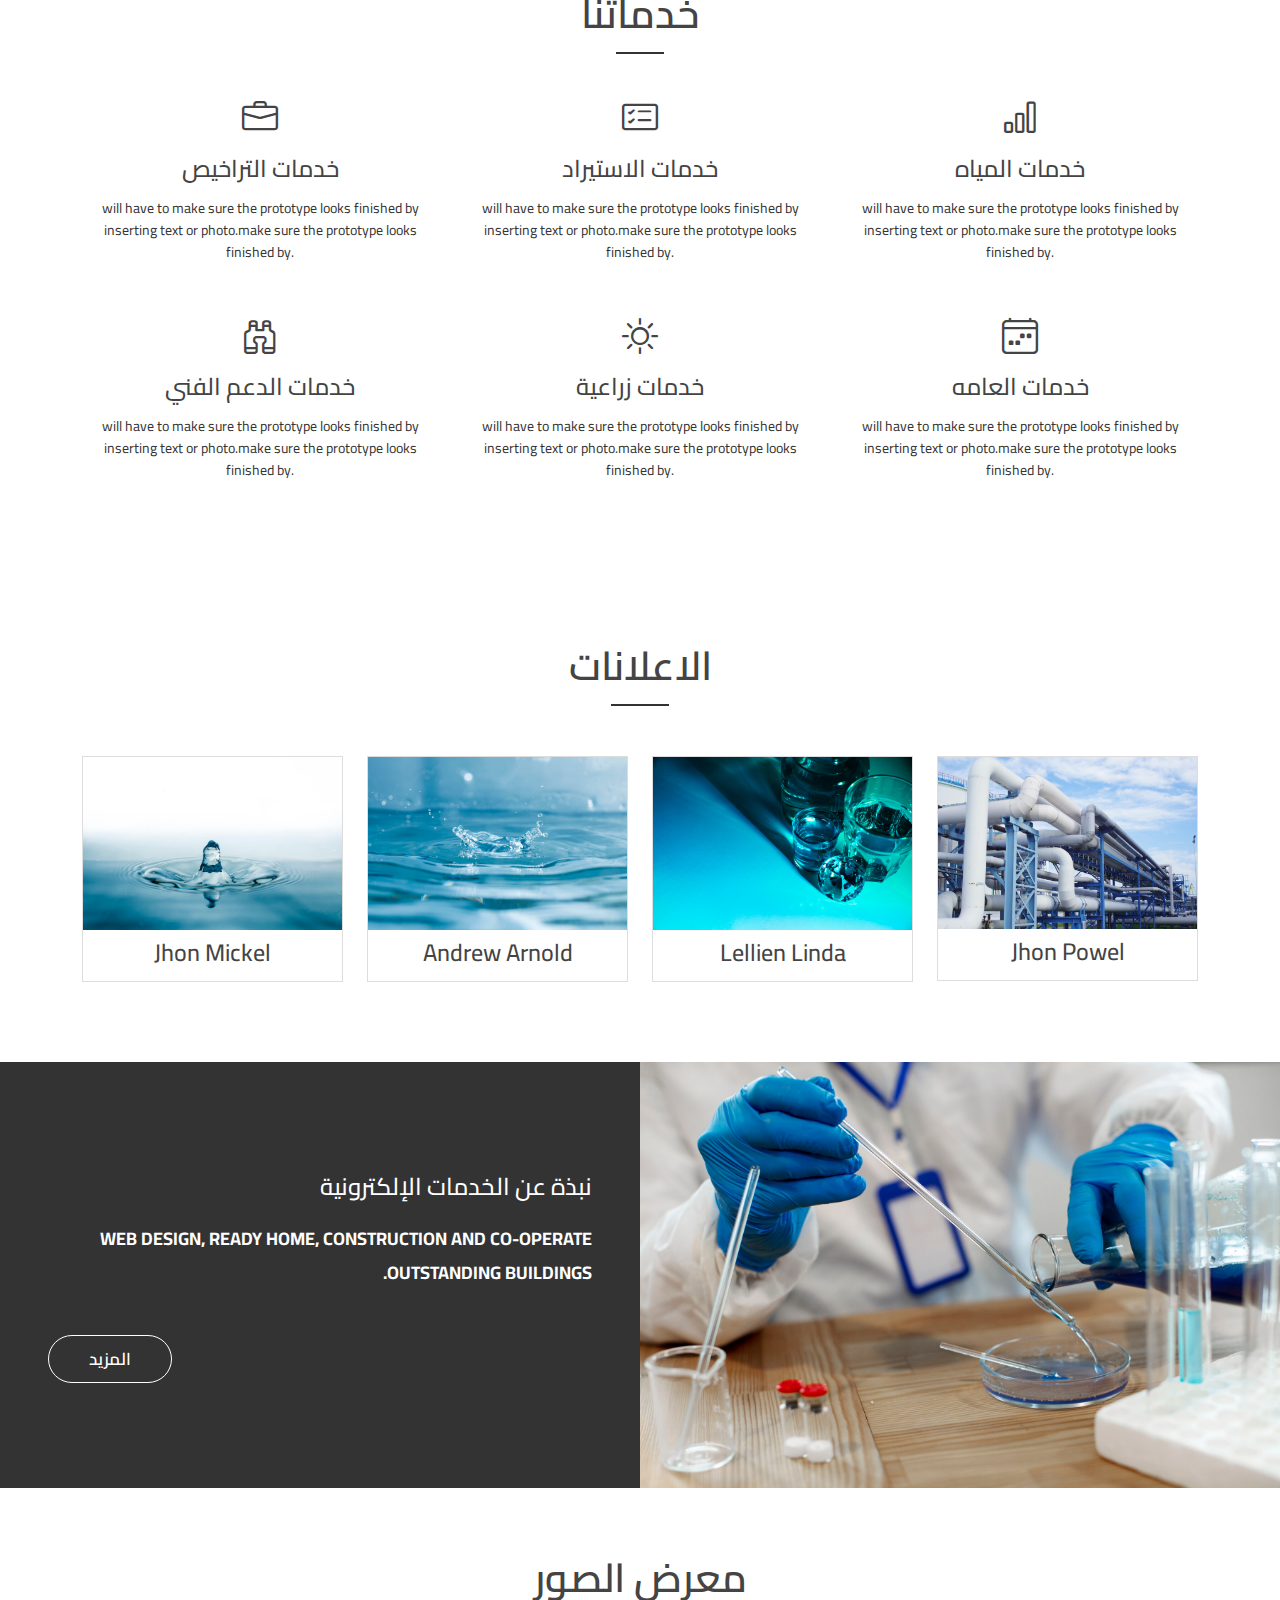
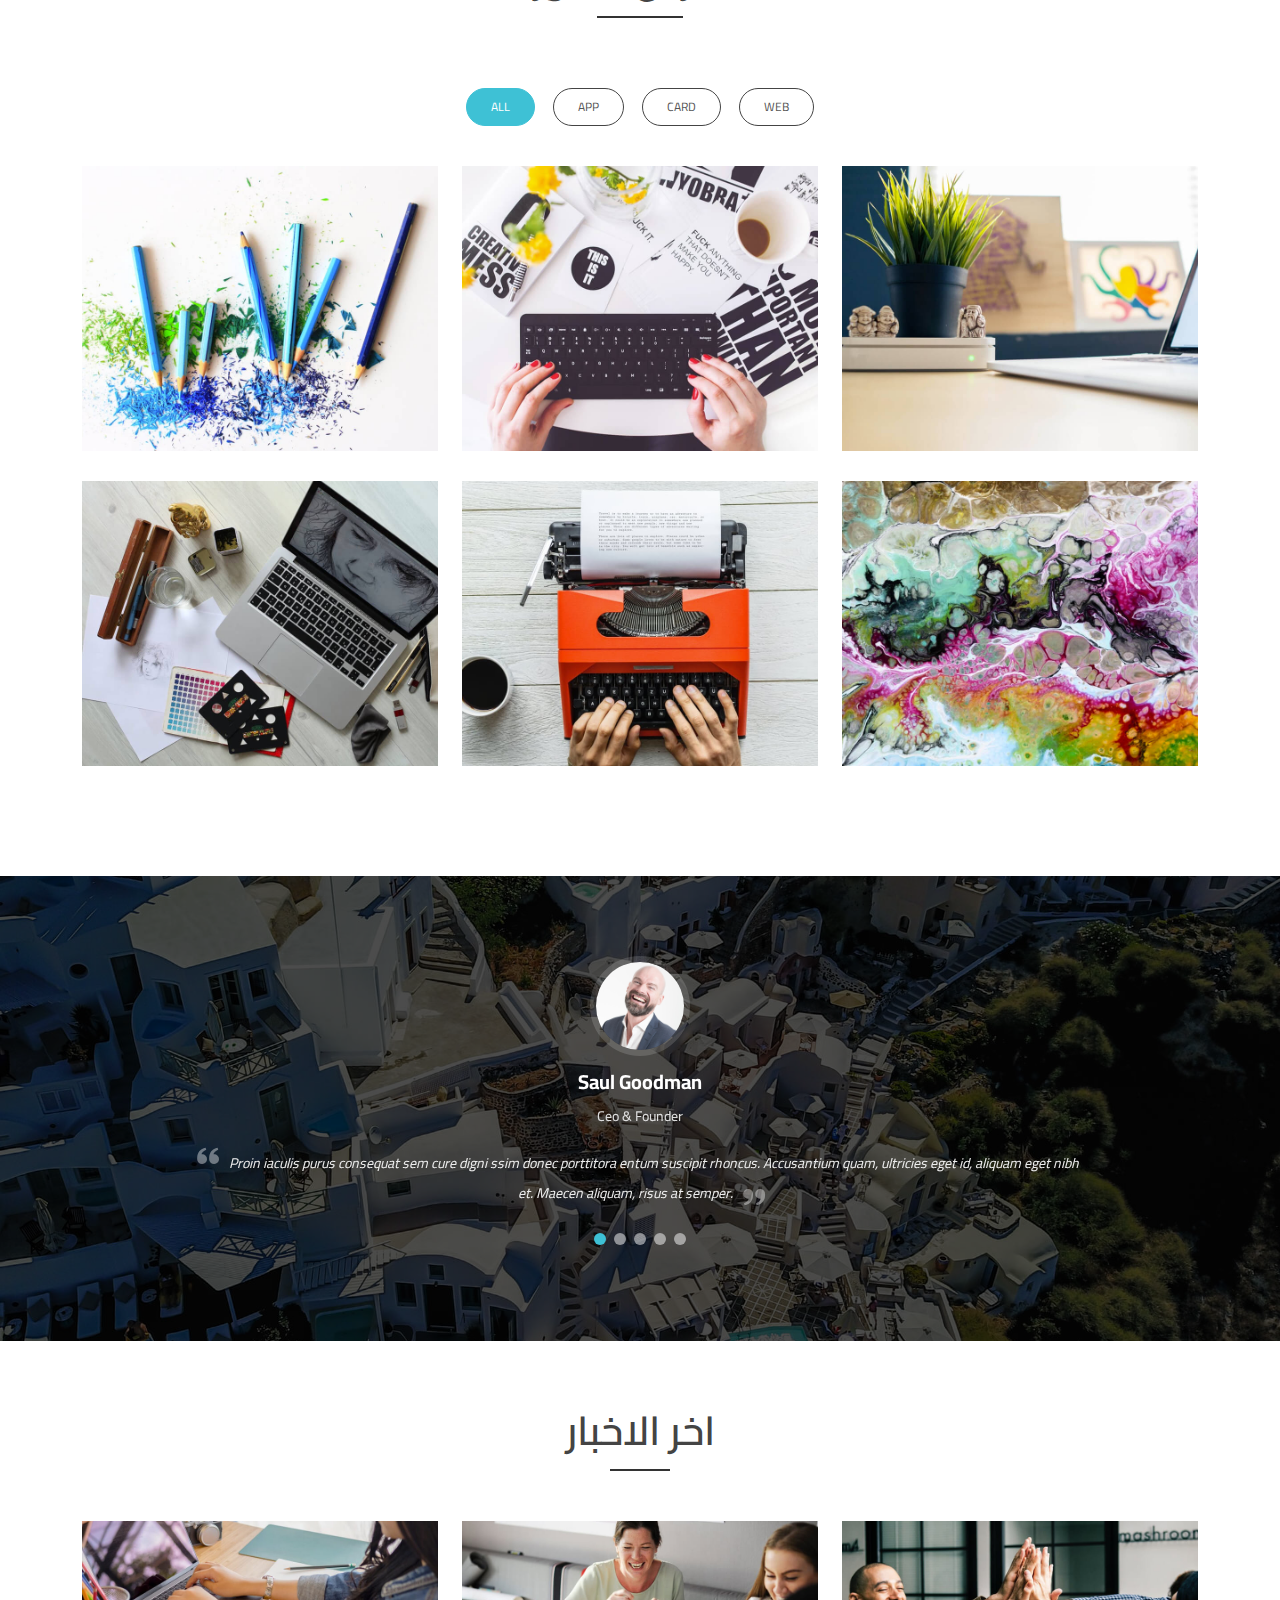
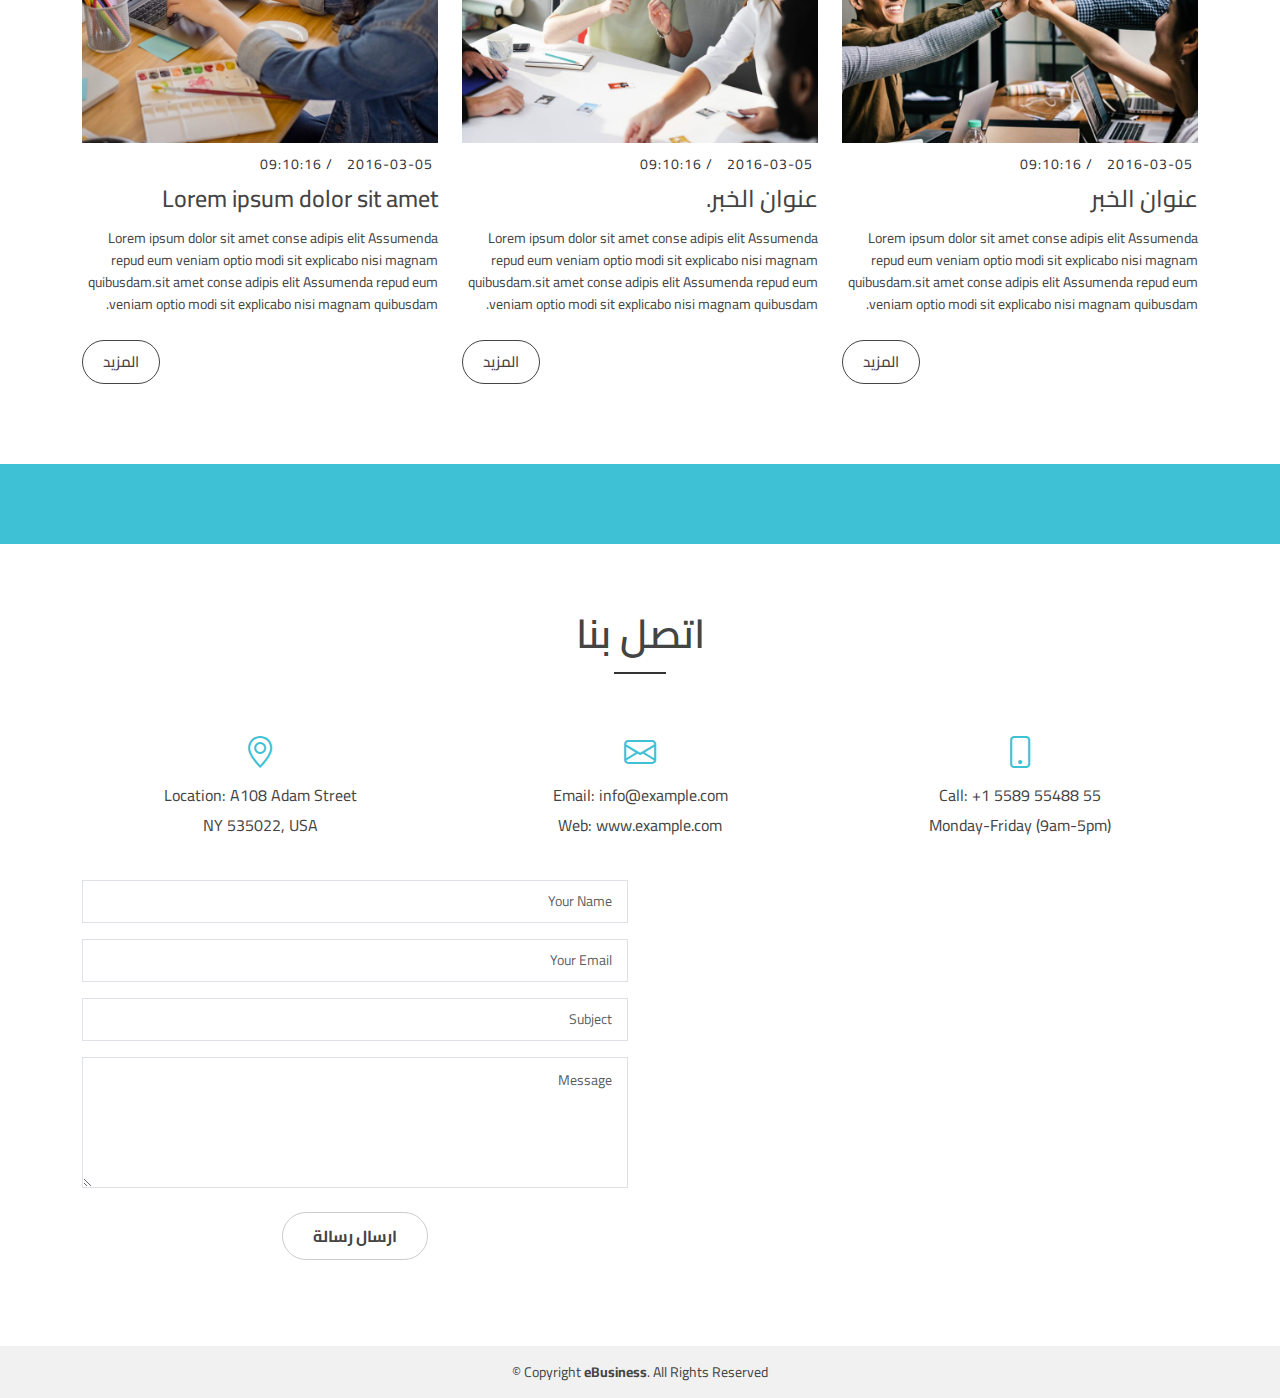
==== commit 794aa1fe: "md" ====
--- a/index.html
+++ b/index.html
@@ -84,7 +84,7 @@
               <div class="container">
                 <h2 class="animate__animated animate__fadeInDown">The Best Business Information </h2>
                 <p class="animate__animated animate__fadeInUp">We're In The Business Of Helping You Start Your Business</p>
-                <a href="#about" class="btn-get-started scrollto animate__animated animate__fadeInUp">Get Started</a>
+                <!-- <a href="#about" class="btn-get-started scrollto animate__animated animate__fadeInUp">Get Started</a> -->
               </div>
             </div>
           </div>
@@ -94,7 +94,7 @@
               <div class="container">
                 <h2 class="animate__animated animate__fadeInDown">At vero eos et accusamus</h2>
                 <p class="animate__animated animate__fadeInUp">Helping Business Security & Peace of Mind for Your Family</p>
-                <a href="#about" class="btn-get-started scrollto animate__animated animate__fadeInUp">Get Started</a>
+                <!-- <a href="#about" class="btn-get-started scrollto animate__animated animate__fadeInUp">Get Started</a> -->
               </div>
             </div>
           </div>
@@ -104,7 +104,7 @@
               <div class="container">
                 <h2 class="animate__animated animate__fadeInDown">Temporibus autem quibusdam</h2>
                 <p class="animate__animated animate__fadeInUp">Beatae vitae dicta sunt explicabo. Nemo enim ipsam voluptatem</p>
-                <a href="#about" class="btn-get-started scrollto animate__animated animate__fadeInUp">Get Started</a>
+                <!-- <a href="#about" class="btn-get-started scrollto animate__animated animate__fadeInUp">Get Started</a> -->
               </div>
             </div>
           </div>
@@ -126,12 +126,12 @@
   <main id="main">
 
     <!-- ======= About Section ======= -->
-    <div id="about" class="about-area area-padding">
+    <div id="about" class="about-area area-padding" style="direction: rtl;">
       <div class="container">
         <div class="row">
           <div class="col-md-12 col-sm-12 col-xs-12">
             <div class="section-headline text-center">
-              <h2>About eBusiness</h2>
+              <h2>حول الوزراة </h2>
             </div>
           </div>
         </div>
@@ -147,7 +147,7 @@
             </div>
           </div>
           <!-- single-well end-->
-          <div class="col-md-6 col-sm-6 col-xs-12">
+          <div class="col-md-6 col-sm-6 col-xs-12" style="text-align: right;">
             <div class="well-middle">
               <div class="single-well">
                 <a href="#">
@@ -187,7 +187,7 @@
         <div class="row">
           <div class="col-md-12 col-sm-12 col-xs-12">
             <div class="section-headline services-head text-center">
-              <h2>Our Services</h2>
+              <h2>خدماتنا </h2>
             </div>
           </div>
         </div>
@@ -200,7 +200,7 @@
                   <a class="services-icon" href="#">
                     <i class="bi bi-briefcase"></i>
                   </a>
-                  <h4>Expert Coder</h4>
+                  <h4> خدمات التراخيص </h4>
                   <p>
                     will have to make sure the prototype looks finished by inserting text or photo.make sure the prototype looks finished by.
                   </p>
@@ -216,7 +216,7 @@
                   <a class="services-icon" href="#">
                     <i class="bi bi-card-checklist"></i>
                   </a>
-                  <h4>Creative Designer</h4>
+                  <h4>خدمات الاستيراد </h4>
                   <p>
                     will have to make sure the prototype looks finished by inserting text or photo.make sure the prototype looks finished by.
                   </p>
@@ -233,7 +233,7 @@
                   <a class="services-icon" href="#">
                     <i class="bi bi-bar-chart"></i>
                   </a>
-                  <h4>Wordpress Developer</h4>
+                  <h4>خدمات المياه </h4>
                   <p>
                     will have to make sure the prototype looks finished by inserting text or photo.make sure the prototype looks finished by.
                   </p>
@@ -250,7 +250,7 @@
                   <a class="services-icon" href="#">
                     <i class="bi bi-binoculars"></i>
                   </a>
-                  <h4>Social Marketer </h4>
+                  <h4>خدمات الدعم الفني  </h4>
                   <p>
                     will have to make sure the prototype looks finished by inserting text or photo.make sure the prototype looks finished by.
                   </p>
@@ -268,7 +268,7 @@
                   <a class="services-icon" href="#">
                     <i class="bi bi-brightness-high"></i>
                   </a>
-                  <h4>Seo Expart</h4>
+                  <h4>خدمات زراعية</h4>
                   <p>
                     will have to make sure the prototype looks finished by inserting text or photo.make sure the prototype looks finished by.
                   </p>
@@ -286,7 +286,7 @@
                   <a class="services-icon" href="#">
                     <i class="bi bi-calendar4-week"></i>
                   </a>
-                  <h4>24/7 Support</h4>
+                  <h4>خدمات العامه </h4>
                   <p>
                     will have to make sure the prototype looks finished by inserting text or photo.make sure the prototype looks finished by.
                   </p>
@@ -305,7 +305,7 @@
         <div class="row">
           <div class="col-md-12 col-sm-12 col-xs-12">
             <div class="section-headline text-center">
-              <h2>Our special Team</h2>
+              <h2>الاعلانات  </h2>
             </div>
           </div>
         </div>
@@ -338,7 +338,6 @@
               </div>
               <div class="team-content text-center">
                 <h4>Jhon Mickel</h4>
-                <p>Seo</p>
               </div>
             </div>
           </div>
@@ -371,7 +370,6 @@
               </div>
               <div class="team-content text-center">
                 <h4>Andrew Arnold</h4>
-                <p>Web Developer</p>
               </div>
             </div>
           </div>
@@ -404,7 +402,6 @@
               </div>
               <div class="team-content text-center">
                 <h4>Lellien Linda</h4>
-                <p>Web Design</p>
               </div>
             </div>
           </div>
@@ -437,7 +434,6 @@
               </div>
               <div class="team-content text-center">
                 <h4>Jhon Powel</h4>
-                <p>Seo Expert</p>
               </div>
             </div>
           </div>
@@ -448,15 +444,16 @@
 
     <!-- ======= Rviews Section ======= -->
     <div class="reviews-area">
-      <div class="row g-0">
+      <div class="row g-0" style="direction: rtl;">
         <div class="col-lg-6">
           <img src="assets/img/about/2.jpg" alt="" class="img-fluid">
         </div>
         <div class="col-lg-6 work-right-text d-flex align-items-center">
-          <div class="px-5 py-5 py-lg-0">
-            <h2>working with us</h2>
-            <h5>Web Design, Ready Home, Construction and Co-operate Outstanding Buildings.</h5>
-            <a href="#contact" class="ready-btn scrollto">Contact us</a>
+          <div class="px-5 py-5 py-lg-0"  style="text-align: left;">
+            <h2 style="text-align: right;">نبذة عن   الخدمات الإلكترونية
+            </h2>
+            <h5 style="text-align: right;">Web Design, Ready Home, Construction and Co-operate Outstanding Buildings.</h5>
+            <a href="#contact" class="ready-btn scrollto"> المزيد</a>
           </div>
         </div>
       </div>
@@ -468,7 +465,7 @@
         <div class="row">
           <div class="col-lg-12 col-md-12 col-sm-12 col-xs-12">
             <div class="section-headline text-center">
-              <h2>Our Portfolio</h2>
+              <h2>معرض الصور</h2>
             </div>
           </div>
         </div>
@@ -598,69 +595,7 @@
       </div>
     </div><!-- End Portfolio Section -->
 
-    <!-- ======= Pricing Section ======= -->
-    <div id="pricing" class="pricing-area area-padding">
-      <div class="container">
-        <div class="row">
-          <div class="col-md-12 col-sm-12 col-xs-12">
-            <div class="section-headline text-center">
-              <h2>Pricing Table</h2>
-            </div>
-          </div>
-        </div>
-        <div class="row">
-          <div class="col-md-4 col-sm-4 col-xs-12">
-            <div class="pri_table_list">
-              <h3>basic <br /> <span>$80 / month</span></h3>
-              <ol>
-                <li class="check"><i class="bi bi-check"></i><span>Online system</span></li>
-                <li class="check"><i class="bi bi-x"></i><span>Full access</span></li>
-                <li class="check"><i class="bi bi-check"></i><span>Free apps</span></li>
-                <li class="check"><i class="bi bi-check"></i><span>Multiple slider</span></li>
-                <li class="cross"><i class="bi bi-x"></i><span>Free domin</span></li>
-                <li class="cross"><i class="bi bi-x"></i><span>Support unlimited</span></li>
-                <li class="check"><i class="bi bi-check"></i><span>Payment online</span></li>
-                <li class="check"><i class="bi bi-x"></i><span>Cash back</span></li>
-              </ol>
-              <button>sign up now</button>
-            </div>
-          </div>
-          <div class="col-md-4 col-sm-4 col-xs-12">
-            <div class="pri_table_list active">
-              <span class="saleon">top sale</span>
-              <h3>standard <br /> <span>$110 / month</span></h3>
-              <ol>
-                <li class="check"><i class="bi bi-check"></i><span>Online system</span></li>
-                <li class="check"><i class="bi bi-check"></i><span>Full access</span></li>
-                <li class="check"><i class="bi bi-check"></i><span>Free apps</span></li>
-                <li class="check"><i class="bi bi-check"></i><span>Multiple slider</span></li>
-                <li class="cross"><i class="bi bi-x"></i><span>Free domin</span></li>
-                <li class="check"><i class="bi bi-check"></i><span>Support unlimited</span></li>
-                <li class="check"><i class="bi bi-check"></i><span>Payment online</span></li>
-                <li class="cross"><i class="bi bi-x"></i><span>Cash back</span></li>
-              </ol>
-              <button>sign up now</button>
-            </div>
-          </div>
-          <div class="col-md-4 col-sm-4 col-xs-12">
-            <div class="pri_table_list">
-              <h3>premium <br /> <span>$150 / month</span></h3>
-              <ol>
-                <li class="check"><i class="bi bi-check"></i><span>Online system</span></li>
-                <li class="check"><i class="bi bi-check"></i><span>Full access</span></li>
-                <li class="check"><i class="bi bi-check"></i><span>Free apps</span></li>
-                <li class="check"><i class="bi bi-check"></i><span>Multiple slider</span></li>
-                <li class="check"><i class="bi bi-check"></i><span>Free domin</span></li>
-                <li class="check"><i class="bi bi-check"></i><span>Support unlimited</span></li>
-                <li class="check"><i class="bi bi-check"></i><span>Payment online</span></li>
-                <li class="check"><i class="bi bi-check"></i><span>Cash back</span></li>
-              </ol>
-              <button>sign up now</button>
-            </div>
-          </div>
-        </div>
-      </div>
-    </div><!-- End Pricing Section -->
+    <!-- End Pricing Section -->
 
     <!-- ======= Testimonials Section ======= -->
     <div id="testimonials" class="testimonials">
@@ -742,100 +677,91 @@
     </div><!-- End Testimonials Section -->
 
     <!-- ======= Blog Section ======= -->
-    <div id="blog" class="blog-area">
+    <div id="blog" class="blog-area" style="direction: rtl;">
       <div class="blog-inner area-padding">
         <div class="blog-overly"></div>
         <div class="container ">
           <div class="row">
             <div class="col-md-12 col-sm-12 col-xs-12">
               <div class="section-headline text-center">
-                <h2>Latest News</h2>
+                <h2> اخر الاخبار</h2>
               </div>
             </div>
           </div>
           <div class="row">
             <!-- Start Left Blog -->
-            <div class="col-md-4 col-sm-4 col-xs-12">
+            <div class="col-md-4 col-sm-4 col-xs-12" >
               <div class="single-blog">
                 <div class="single-blog-img">
                   <a href="blog.html">
                     <img src="assets/img/blog/1.jpg" alt="">
                   </a>
                 </div>
-                <div class="blog-meta">
-                  <span class="comments-type">
-                    <i class="fa fa-comment-o"></i>
-                    <a href="#">13 comments</a>
-                  </span>
+                <div class="blog-meta" style="text-align: right;">
+                  
                   <span class="date-type">
                     <i class="fa fa-calendar"></i>2016-03-05 / 09:10:16
                   </span>
                 </div>
-                <div class="blog-text">
+                <div class="blog-text" style="text-align: right;">
                   <h4>
-                    <a href="blog.html">Assumenda repud eum veniam</a>
+                    <a href="blog.html">   عنوان الخبر</a>
                   </h4>
                   <p>
                     Lorem ipsum dolor sit amet conse adipis elit Assumenda repud eum veniam optio modi sit explicabo nisi magnam quibusdam.sit amet conse adipis elit Assumenda repud eum veniam optio modi sit explicabo nisi magnam quibusdam.
                   </p>
                 </div>
                 <span>
-                  <a href="blog.html" class="ready-btn">Read more</a>
+                  <a href="blog.html" class="ready-btn"> المزيد</a>
                 </span>
               </div>
               <!-- Start single blog -->
             </div>
             <!-- End Left Blog-->
             <!-- Start Left Blog -->
-            <div class="col-md-4 col-sm-4 col-xs-12">
+            <div class="col-md-4 col-sm-4 col-xs-12" >
               <div class="single-blog">
                 <div class="single-blog-img">
                   <a href="blog.html">
                     <img src="assets/img/blog/2.jpg" alt="">
                   </a>
                 </div>
-                <div class="blog-meta">
-                  <span class="comments-type">
-                    <i class="fa fa-comment-o"></i>
-                    <a href="#">130 comments</a>
-                  </span>
+                <div class="blog-meta" style="text-align: right;">
+                 
                   <span class="date-type">
                     <i class="fa fa-calendar"></i>2016-03-05 / 09:10:16
                   </span>
                 </div>
-                <div class="blog-text">
+                <div class="blog-text" style="text-align: right;">
                   <h4>
-                    <a href="blog.html">Explicabo magnam quibusdam.</a>
+                    <a href="blog.html">  عنوان الخبر.</a>
                   </h4>
                   <p>
                     Lorem ipsum dolor sit amet conse adipis elit Assumenda repud eum veniam optio modi sit explicabo nisi magnam quibusdam.sit amet conse adipis elit Assumenda repud eum veniam optio modi sit explicabo nisi magnam quibusdam.
                   </p>
                 </div>
                 <span>
-                  <a href="blog.html" class="ready-btn">Read more</a>
+                  <a href="blog.html" class="ready-btn"> المزيد</a>
                 </span>
               </div>
               <!-- Start single blog -->
             </div>
             <!-- End Left Blog-->
             <!-- Start Right Blog-->
-            <div class="col-md-4 col-sm-4 col-xs-12">
+            <div class="col-md-4 col-sm-4 col-xs-12" >
               <div class="single-blog">
                 <div class="single-blog-img">
                   <a href="blog.html">
                     <img src="assets/img/blog/3.jpg" alt="">
                   </a>
                 </div>
-                <div class="blog-meta">
-                  <span class="comments-type">
-                    <i class="fa fa-comment-o"></i>
-                    <a href="#">10 comments</a>
-                  </span>
+                <div class="blog-meta" style="text-align: right;">
+               
                   <span class="date-type">
                     <i class="fa fa-calendar"></i>2016-03-05 / 09:10:16
                   </span>
                 </div>
-                <div class="blog-text">
+                <div class="blog-text" style="text-align: right;">
                   <h4>
                     <a href="blog.html">Lorem ipsum dolor sit amet</a>
                   </h4>
@@ -844,7 +770,7 @@
                   </p>
                 </div>
                 <span>
-                  <a href="blog.html" class="ready-btn">Read more</a>
+                  <a href="blog.html" class="ready-btn"> المزيد</a>
                 </span>
               </div>
             </div>
@@ -860,8 +786,8 @@
         <div class="row">
           <div class="col-lg-12 col-md-12 col-sm-12 col-xs=12">
             <div class="suscribe-text text-center">
-              <h3>Welcome to our eBusiness company</h3>
-              <a class="sus-btn" href="#">Get A quote</a>
+              <!-- <h3>Welcome to our eBusiness company</h3>
+              <a class="sus-btn" href="#">Get A quote</a> -->
             </div>
           </div>
         </div>
@@ -876,11 +802,11 @@
           <div class="row">
             <div class="col-md-12 col-sm-12 col-xs-12">
               <div class="section-headline text-center">
-                <h2>Contact us</h2>
-              </div>
-            </div>
-          </div>
-          <div class="row">
+                <h2> اتصل بنا</h2>
+              </div>
+            </div>
+          </div>
+          <div class="row" style="direction:rtl">
             <!-- Start contact icon column -->
             <div class="col-md-4">
               <div class="contact-icon text-center">
@@ -918,7 +844,7 @@
               </div>
             </div>
           </div>
-          <div class="row">
+          <div class="row" style="direction: rtl;">
 
             <!-- Start Google Map -->
             <div class="col-md-6">
@@ -949,7 +875,7 @@
                     <div class="error-message"></div>
                     <div class="sent-message">Your message has been sent. Thank you!</div>
                   </div>
-                  <div class="text-center"><button type="submit">Send Message</button></div>
+                  <div class="text-center"><button type="submit">ارسال رسالة </button></div>
                 </form>
               </div>
             </div>
@@ -963,71 +889,7 @@
 
   <!-- ======= Footer ======= -->
   <footer>
-    <div class="footer-area">
-      <div class="container">
-        <div class="row">
-          <div class="col-md-4">
-            <div class="footer-content">
-              <div class="footer-head">
-                <div class="footer-logo">
-                  <h2><span>e</span>Business</h2>
-                </div>
-
-                <p>Sed ut perspiciatis unde omnis iste natus error sit voluptatem accusantium doloremque laudantium, totam rem aperiam, eaque ipsa quae ab illo inventore veritatis.</p>
-                <div class="footer-icons">
-                  <ul>
-                    <li>
-                      <a href="#"><i class="bi bi-facebook"></i></a>
-                    </li>
-                    <li>
-                      <a href="#"><i class="bi bi-twitter"></i></a>
-                    </li>
-                    <li>
-                      <a href="#"><i class="bi bi-instagram"></i></a>
-                    </li>
-                    <li>
-                      <a href="#"><i class="bi bi-linkedin"></i></a>
-                    </li>
-                  </ul>
-                </div>
-              </div>
-            </div>
-          </div>
-          <!-- end single footer -->
-          <div class="col-md-4">
-            <div class="footer-content">
-              <div class="footer-head">
-                <h4>information</h4>
-                <p>
-                  Lorem ipsum dolor sit amet, consectetur adipiscing elit, sed do eiusmod tempor.
-                </p>
-                <div class="footer-contacts">
-                  <p><span>Tel:</span> +123 456 789</p>
-                  <p><span>Email:</span> contact@example.com</p>
-                  <p><span>Working Hours:</span> 9am-5pm</p>
-                </div>
-              </div>
-            </div>
-          </div>
-          <!-- end single footer -->
-          <div class="col-md-4">
-            <div class="footer-content">
-              <div class="footer-head">
-                <h4>Instagram</h4>
-                <div class="flicker-img">
-                  <a href="#"><img src="assets/img/portfolio/1.jpg" alt=""></a>
-                  <a href="#"><img src="assets/img/portfolio/2.jpg" alt=""></a>
-                  <a href="#"><img src="assets/img/portfolio/3.jpg" alt=""></a>
-                  <a href="#"><img src="assets/img/portfolio/4.jpg" alt=""></a>
-                  <a href="#"><img src="assets/img/portfolio/5.jpg" alt=""></a>
-                  <a href="#"><img src="assets/img/portfolio/6.jpg" alt=""></a>
-                </div>
-              </div>
-            </div>
-          </div>
-        </div>
-      </div>
-    </div>
+ 
     <div class="footer-area-bottom">
       <div class="container">
         <div class="row">
@@ -1037,15 +899,7 @@
                 &copy; Copyright <strong>eBusiness</strong>. All Rights Reserved
               </p>
             </div>
-            <div class="credits">
-              <!--
-              All the links in the footer should remain intact.
-              You can delete the links only if you purchased the pro version.
-              Licensing information: https://bootstrapmade.com/license/
-              Purchase the pro version with working PHP/AJAX contact form: https://bootstrapmade.com/buy/?theme=eBusiness
-            -->
-              Designed by <a href="https://bootstrapmade.com/">BootstrapMade</a>
-            </div>
+          
           </div>
         </div>
       </div>
